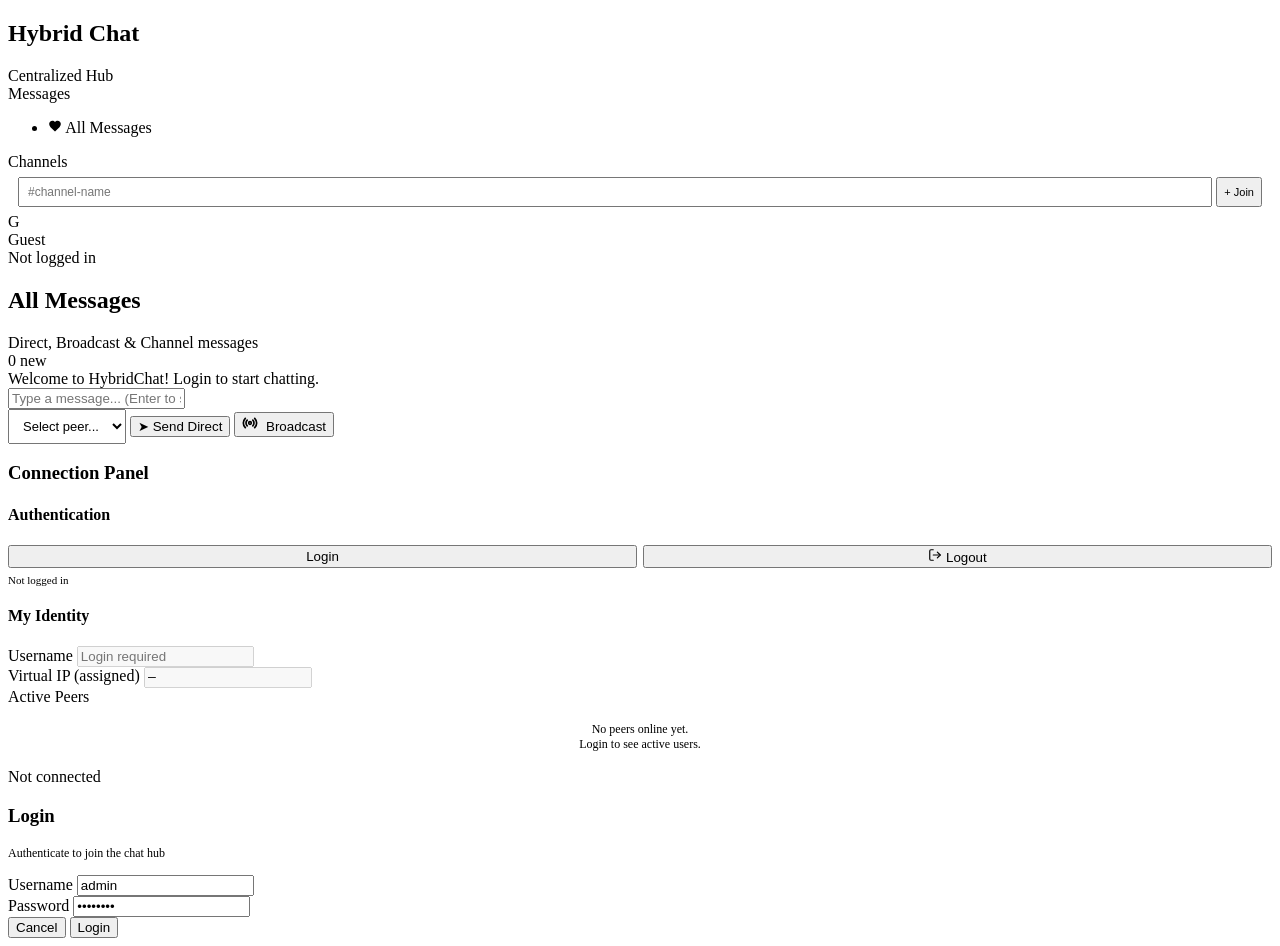
==== www/index.html @ bfcfc592 "update channel" ====
<!doctype html>
<html lang="en">
    <head>
        <meta charset="UTF-8" />
        <meta name="viewport" content="width=device-width, initial-scale=1.0" />
        <title>HybridChat — Centralized P2P Messaging</title>
        <meta
            name="description"
            content="Centralized Hub Chat with Application-Level P2P simulation"
        />
        <link rel="stylesheet" href="css/styles.css" />
    </head>

    <body>
        <div class="app-layout" id="appLayout">
            <!-- LEFT SIDEBAR — Navigation -->
            <aside class="sidebar-left">
                <div class="sidebar-header">
                    <div class="app-logo">
                        <h1>Hybrid Chat</h1>
                    </div>
                    <div class="app-logo-subtitle">Centralized Hub</div>
                </div>

                <div class="sidebar-section">
                    <div class="sidebar-section-title">Messages</div>
                </div>
                <ul class="channel-list" id="directMsgList">
                    <li
                        class="channel-item active"
                        data-view="all"
                        onclick="switchView('all')"
                    >
                        <svg
                            class="menu-icon-heart"
                            width="14"
                            height="14"
                            viewBox="0 0 24 24"
                            fill="var(--accent-light)"
                        >
                            <path
                                d="M12 21.35l-1.45-1.32C5.4 15.36 2 12.28 2 8.5 2 5.42 4.42 3 7.5 3c1.74 0 3.41.81 4.5 2.09C13.09 3.81 14.76 3 16.5 3 19.58 3 22 5.42 22 8.5c0 3.78-3.4 6.86-8.55 11.54L12 21.35z"
                            />
                        </svg>
                        <span>All Messages</span>
                    </li>
                </ul>

                <!-- Channel List -->
                <div class="sidebar-section">
                    <div class="sidebar-section-title">Channels</div>
                </div>
                <div id="channelListDisplay" style="padding:0 8px;"></div>
                <div style="padding:6px 10px;">
                    <div style="display:flex;gap:4px;">
                        <input type="text" id="newChannelInput" class="config-input" placeholder="#channel-name" style="font-size:12px;padding:6px 8px;flex:1;">
                        <button class="btn btn-primary btn-sm" onclick="createAndJoinChannel()" style="font-size:11px;white-space:nowrap;">+ Join</button>
                    </div>
                </div>

                <!-- User Profile -->
                <div class="user-profile">
                    <div class="user-avatar" id="userAvatarSidebar">?</div>
                    <div class="user-info">
                        <div class="user-name" id="userNameSidebar">Guest</div>
                        <div class="user-status" id="userStatusSidebar">
                            Not logged in
                        </div>
                    </div>
                </div>
            </aside>

            <!-- MAIN CHAT AREA -->
            <main class="chat-main">
                <div class="chat-header">
                    <div class="chat-header-info">
                        <h2 id="chatTitle">All Messages</h2>
                        <span id="chatSubtitle"
                            >Direct &amp; Broadcast messages</span
                        >
                    </div>
                    <div id="notificationBadge" class="notification-badge">
                        0 new
                    </div>
                </div>

                <div class="chat-messages" id="chatMessages">
                    <div class="msg-system">
                        Welcome to HybridChat! Login to start chatting.
                    </div>
                </div>

                <div class="chat-input-area">
                    <div class="chat-input-row">
                        <input
                            type="text"
                            class="chat-input"
                            id="messageInput"
                            placeholder="Type a message... (Enter to send)"
                            onkeydown="
                                if (event.key === 'Enter' && !event.shiftKey) {
                                    event.preventDefault();
                                    sendMessage();
                                }
                            "
                        />
                    </div>
                    <div class="send-btns">
                        <!-- Target peer selector -->
                        <select
                            class="config-input"
                            id="targetPeerSelect"
                            style="
                                max-width: 160px;
                                font-size: 13px;
                                padding: 8px 10px;
                            "
                        >
                            <option value="">Select peer...</option>
                        </select>
                        <button
                            class="btn btn-primary"
                            onclick="sendMessage()"
                            id="sendBtn"
                        >
                            ➤ Send Direct
                        </button>
                        <button
                            class="btn btn-accent"
                            onclick="sendBroadcastMsg()"
                            id="broadcastBtn"
                        >
                            <svg
                                xmlns="http://www.w3.org/2000/svg"
                                width="16"
                                height="16"
                                viewBox="0 0 24 24"
                                fill="none"
                                stroke="currentColor"
                                stroke-width="2.5"
                                stroke-linecap="round"
                                stroke-linejoin="round"
                                style="margin-right: 4px"
                            >
                                <circle cx="12" cy="12" r="2"></circle>
                                <path
                                    d="M16.24 7.76a6 6 0 0 1 0 8.49m-8.48-.01a6 6 0 0 1 0-8.49m11.31-2.82a10 10 0 0 1 0 14.14m-14.14 0a10 10 0 0 1 0-14.14"
                                ></path>
                            </svg>
                            Broadcast
                        </button>
                    </div>
                </div>
            </main>

            <!-- RIGHT SIDEBAR — Auth & Peers -->
            <aside class="sidebar-right">
                <div class="sidebar-right-header">
                    <h3>Connection Panel</h3>
                </div>

                <!-- Auth Section -->
                <div class="config-section">
                    <h4>Authentication</h4>
                    <div style="display: flex; gap: 6px">
                        <button
                            class="btn btn-primary btn-sm"
                            style="flex: 1"
                            onclick="openLoginModal()"
                            id="loginBtn"
                        >
                            <svg
                                xmlns="http://www.w3.org/2000/svg"
                                width="14"
                                height="14"
                                viewBox="0 0 24 24"
                                fill="none"
                                stroke="currentColor"
                                stroke-width="2"
                                stroke-linecap="round"
                                stroke-linejoin="round"
                            >
                                <path
                                    d="M15 3h4a2 2 0 0 1 2 2v14a2 2 0 0 1-2 2h-4"
                                ></path>
                                <polyline points="10 17 15 12 10 7"></polyline>
                                <line x1="15" y1="12" x2="3" y2="12"></line>
                            </svg>
                            Login
                        </button>
                        <button
                            class="btn btn-secondary btn-sm"
                            style="flex: 1"
                            onclick="logoutUser()"
                            id="logoutBtn"
                        >
                            <svg
                                xmlns="http://www.w3.org/2000/svg"
                                width="14"
                                height="14"
                                viewBox="0 0 24 24"
                                fill="none"
                                stroke="currentColor"
                                stroke-width="2"
                                stroke-linecap="round"
                                stroke-linejoin="round"
                            >
                                <path
                                    d="M9 21H5a2 2 0 0 1-2-2V5a2 2 0 0 1 2-2h4"
                                ></path>
                                <polyline points="16 17 21 12 16 7"></polyline>
                                <line x1="21" y1="12" x2="9" y2="12"></line>
                            </svg>
                            Logout
                        </button>
                    </div>
                    <div
                        id="authStatus"
                        style="
                            font-size: 11px;
                            color: var(--text-muted);
                            margin-top: 6px;
                        "
                    >
                        Not logged in
                    </div>
                </div>

                <!-- My Identity (read-only, auto-assigned) -->
                <div class="config-section">
                    <h4>My Identity</h4>
                    <div class="config-group">
                        <label class="config-label">Username</label>
                        <input
                            type="text"
                            class="config-input"
                            id="myName"
                            value=""
                            placeholder="Login required"
                            disabled
                        />
                    </div>
                    <div class="config-group">
                        <label class="config-label"
                            >Virtual IP (assigned)</label
                        >
                        <input
                            type="text"
                            class="config-input"
                            id="myVirtualIp"
                            value="—"
                            disabled
                            style="
                                color: var(--accent-light);
                                font-family: monospace;
                            "
                        />
                    </div>
                </div>

                <!-- Active Peers -->
                <div class="sidebar-section">
                    <div class="sidebar-section-title">Active Peers</div>
                </div>
                <div class="peer-list" id="peerListDisplay">
                    <div
                        style="
                            padding: 16px;
                            text-align: center;
                            color: var(--text-muted);
                            font-size: 12px;
                        "
                    >
                        No peers online yet.<br />Login to see active users.
                    </div>
                </div>

                <!-- Status Bar -->
                <div class="status-bar" id="statusBar">
                    <div class="status-dot offline" id="statusDot"></div>
                    <span id="statusText">Not connected</span>
                </div>
            </aside>
        </div>

        <!-- LOGIN MODAL -->
        <div class="modal-overlay" id="loginModal">
            <div class="modal">
                <h3>Login</h3>
                <p
                    style="
                        font-size: 12px;
                        color: var(--text-secondary);
                        margin-bottom: 14px;
                    "
                >
                    Authenticate to join the chat hub
                </p>
                <div class="config-group">
                    <label class="config-label">Username</label>
                    <input
                        type="text"
                        class="config-input"
                        id="loginUsername"
                        value="admin"
                        onkeydown="
                            if (event.key === 'Enter')
                                document
                                    .getElementById('loginPassword')
                                    .focus();
                        "
                    />
                </div>
                <div class="config-group">
                    <label class="config-label">Password</label>
                    <input
                        type="password"
                        class="config-input"
                        id="loginPassword"
                        value="admin123"
                        onkeydown="if (event.key === 'Enter') loginUser();"
                    />
                </div>
                <div
                    id="loginError"
                    style="
                        color: var(--red);
                        font-size: 12px;
                        margin-top: 6px;
                        display: none;
                    "
                >
                    ❌ Invalid credentials
                </div>
                <div class="modal-actions">
                    <button
                        class="btn btn-secondary"
                        onclick="closeLoginModal()"
                    >
                        Cancel
                    </button>
                    <button class="btn btn-primary" onclick="loginUser()">
                        Login
                    </button>
                </div>
            </div>
        </div>

        <!-- Toast Container -->
        <div class="toast-container" id="toastContainer"></div>

        <script>
            // ============================================================
            // STATE
            // ============================================================
            let isAuthenticated = false;
            let myUsername = '';
            let myVirtualIp = '';
            let authToken = '';    // Base64-encoded "user:pass" for Authorization header
            let knownPeers = {};   // { username: { virtual_ip } }
            let pollingInterval = null;
            let peerPollingInterval = null;
            let channelPollingInterval = null;

            // Channel state
            let knownChannels = {};   // { "#general": ["alice", "bob"], ... }
            let currentChatType = 'all';     // 'all', 'direct', or 'channel'
            let currentChatTarget = '';      // peer username or channel name
            let channelUnread = {};          // { "#general": 3, ... }

            // Local message accumulator — all polled messages live here
            let localMessageHistory = [];
            let seenMessageIds = new Set();  // dedup by message id/key

            // Returns headers object with Authorization if logged in
            function authHeaders(extra) {
                const h = extra ? Object.assign({}, extra) : {};
                if (authToken) h["Authorization"] = "Basic " + authToken;
                return h;
            }

            const PEER_COLORS = [
                "#6c5ce7",
                "#00cec9",
                "#fdcb6e",
                "#e17055",
                "#55efc4",
                "#fd79a8",
                "#74b9ff",
                "#a29bfe",
            ];

            function getPeerColor(name) {
                let hash = 0;
                for (let i = 0; i < name.length; i++)
                    hash = name.charCodeAt(i) + ((hash << 5) - hash);
                return PEER_COLORS[Math.abs(hash) % PEER_COLORS.length];
            }

            // ============================================================
            // UI HELPERS
            // ============================================================
            function showToast(text) {
                const container = document.getElementById("toastContainer");
                const toast = document.createElement("div");
                toast.className = "toast";
                toast.textContent = text;
                container.appendChild(toast);
                setTimeout(() => toast.remove(), 3000);
            }

            function setStatus(text, type) {
                document.getElementById("statusText").innerText = text;
                const dot = document.getElementById("statusDot");
                dot.className =
                    "status-dot" +
                    (type === "error"
                        ? " error"
                        : type === "offline"
                          ? " offline"
                          : "");
            }

            function updateUserDisplay() {
                const name = isAuthenticated ? myUsername : "Guest";
                document.getElementById("userAvatarSidebar").textContent = name
                    .charAt(0)
                    .toUpperCase();
                document.getElementById("userNameSidebar").textContent = name;
                document.getElementById("userStatusSidebar").textContent =
                    isAuthenticated ? "Online" : "Not logged in";
            }

            function escapeHtml(text) {
                const div = document.createElement("div");
                div.textContent = text;
                return div.innerHTML;
            }

            // ============================================================
            // VIEW SWITCHING
            // ============================================================
            function switchView(view) {
                if (view === 'all') {
                    currentChatType = 'all';
                    currentChatTarget = '';
                    document.getElementById('chatTitle').textContent = 'All Messages';
                    document.getElementById('chatSubtitle').textContent = 'Direct, Broadcast & Channel messages';
                    document.getElementById('targetPeerSelect').value = '';
                    renderChannelList();
                    renderPeerList();
                    renderChatBox();
                }
            }

            // ============================================================
            // AUTH: Login / Logout
            // ============================================================

            function openLoginModal() {
                document.getElementById("loginModal").classList.add("show");
                document.getElementById("loginUsername").focus();
                document.getElementById("loginError").style.display = "none";
            }

            function closeLoginModal() {
                document.getElementById("loginModal").classList.remove("show");
                document.getElementById("loginError").style.display = "none";
            }

            function applyAuthenticatedUser(username, virtualIp) {
                isAuthenticated = true;
                myUsername = username;
                myVirtualIp = virtualIp || "—";
                document.getElementById("authStatus").textContent =
                    "Logged in as " + username;
                document.getElementById("loginBtn").textContent = "Logged In";
                document.getElementById("myName").value = username;
                document.getElementById("myVirtualIp").value = myVirtualIp;
                updateUserDisplay();
                setStatus("Connected as " + username, "success");
            }

            async function loginUser() {
                const username = document
                    .getElementById("loginUsername")
                    .value.trim();
                const password = document.getElementById("loginPassword").value;
                const errDiv = document.getElementById("loginError");
                errDiv.style.display = "none";

                if (!username) {
                    errDiv.textContent = "Please enter a username.";
                    errDiv.style.display = "block";
                    return;
                }

                // Store Basic Auth token
                authToken = btoa(username + ":" + password);

                try {
                    // Step 1: Login — get session
                    const res = await fetch("/login", {
                        method: "PUT",
                        headers: authHeaders({
                            "Content-Type": "application/json",
                        }),
                        body: JSON.stringify({ username, password }),
                        credentials: "include",
                    });

                    let data = {};
                    try {
                        data = await res.json();
                    } catch (_) {}

                    if (res.ok && data.status === "ok") {
                        closeLoginModal();
                        const loggedInUser = data.username || username;

                        // Save credentials to localStorage for session restoration
                        localStorage.setItem(
                            "chat_auth",
                            JSON.stringify({
                                username: loggedInUser,
                                token: authToken,
                            }),
                        );

                        // Step 2: Register peer — get virtual IP
                        let virtualIp = "—";
                        try {
                            const regRes = await fetch("/submit-info", {
                                method: "POST",
                                headers: authHeaders({
                                    "Content-Type": "application/json",
                                }),
                                body: JSON.stringify({
                                    username: loggedInUser,
                                }),
                                credentials: "include",
                            });
                            const regData = await regRes.json();
                            if (regData.peer && regData.peer.virtual_ip) {
                                virtualIp = regData.peer.virtual_ip;
                            }
                        } catch (_) {}

                        applyAuthenticatedUser(loggedInUser, virtualIp);
                        await loadMessageHistory();
                        addSystemMessage(
                            "Logged in as " +
                                loggedInUser +
                                " (Virtual IP: " +
                                virtualIp +
                                ")",
                        );
                        startPolling();
                        showToast("Welcome, " + loggedInUser + "!");

                        // Immediately fetch peer list
                        await getPeerList();
                        await getChannelList();
                    } else {
                        authToken = "";
                        errDiv.textContent =
                            data.message || "Invalid credentials";
                        errDiv.style.display = "block";
                    }
                } catch (e) {
                    authToken = "";
                    errDiv.textContent = "Server unreachable: " + e.message;
                    errDiv.style.display = "block";
                }
            }

            async function logoutUser() {
                // Notify the server to remove this peer
                if (isAuthenticated) {
                    try {
                        await fetch("/logout", {
                            method: "POST",
                            headers: authHeaders(),
                            credentials: "include",
                        });
                    } catch (_) {}
                }
                localStorage.removeItem("chat_auth");
                authToken = "";
                forceLogoutUI("Logged out.");
            }

            // Force-reset UI to logged-out state (no server call)
            function forceLogoutUI(reason) {
                isAuthenticated = false;
                myUsername = '';
                myVirtualIp = '';
                authToken = '';
                currentChatType = 'all';
                currentChatTarget = '';
                knownChannels = {};
                channelUnread = {};
                localMessageHistory = [];
                seenMessageIds.clear();
                localStorage.removeItem('chat_auth');
                stopPolling();

                document.getElementById('authStatus').textContent =
                    'Not logged in';
                document.getElementById('loginBtn').textContent = 'Login';
                document.getElementById('myName').value = '';
                document.getElementById('myVirtualIp').value = '—';
                document.getElementById('chatMessages').innerHTML =
                    '<div class="msg-system">Welcome to HybridChat! Login to start chatting.</div>';
                document.getElementById('peerListDisplay').innerHTML =
                    '<div style="padding:16px;text-align:center;color:var(--text-muted);font-size:12px;">No peers online yet.<br>Login to see active users.</div>';
                document.getElementById('targetPeerSelect').innerHTML =
                    '<option value="">Select peer...</option>';
                document.getElementById('channelListDisplay').innerHTML = '';
                document.getElementById('chatTitle').textContent = 'All Messages';
                document.getElementById('chatSubtitle').textContent = 'Direct, Broadcast & Channel messages';
                updateUserDisplay();
                setStatus('Not connected', 'offline');
                if (reason) showToast(reason);
            }

            // ============================================================
            // PEER LIST
            // ============================================================

            async function getPeerList() {
                if (!isAuthenticated) return;

                try {
                    const res = await fetch("/get-list", {
                        headers: authHeaders(),
                        credentials: "include",
                    });
                    if (!res.ok) {
                        // 401 = session expired or cookie deleted
                        if (res.status === 401) {
                            forceLogoutUI(
                                "Session expired. Please login again.",
                            );
                            return;
                        }
                        return;
                    }
                    const data = await res.json();

                    // Also check JSON-level auth error
                    if (data.__status__ === 401 || data.status === "error") {
                        forceLogoutUI("Session expired. Please login again.");
                        return;
                    }

                    knownPeers = {};
                    (data.peers || []).forEach((p) => {
                        knownPeers[p.username] = { virtual_ip: p.virtual_ip };
                    });

                    renderPeerList();
                    updatePeerSelector();

                    const count = Object.keys(knownPeers).length;
                    setStatus(count + " peer(s) online", "success");
                } catch (e) {
                    /* silently ignore */
                }
            }

            function renderPeerList() {
                const container = document.getElementById('peerListDisplay');

                if (Object.keys(knownPeers).length === 0) {
                    container.innerHTML =
                        '<div style="padding:16px;text-align:center;color:var(--text-muted);font-size:12px;">No peers found.</div>';
                    return;
                }

                container.innerHTML = '';
                for (const [name, info] of Object.entries(knownPeers)) {
                    const color = getPeerColor(name);
                    const isSelf = name === myUsername;
                    const isActive = currentChatType === 'direct' && currentChatTarget === name;
                    const item = document.createElement('div');
                    item.className = 'peer-item' + (isActive ? ' active-chat' : '');
                    if (isActive) item.style.background = 'var(--bg-tertiary)';
                    if (!isSelf) {
                        item.onclick = () => handlePeerClick(name);
                        item.style.cursor = 'pointer';
                    }
                    item.innerHTML = `
                    <div class="peer-avatar" style="background:${color}">${name.charAt(0).toUpperCase()}</div>
                    <span class="peer-name">${escapeHtml(name)}${isSelf ? ' (You)' : ''}</span>
                    <span class="peer-port" style="font-family:monospace;">${escapeHtml(info.virtual_ip || '—')}</span>
                    <div class="peer-status-dot"></div>
                `;
                    container.appendChild(item);
                }
            }

            function handlePeerClick(peerName) {
                currentChatType = 'direct';
                currentChatTarget = peerName;
                document.getElementById('targetPeerSelect').value = peerName;
                document.getElementById('chatTitle').textContent = 'Chatting with ' + peerName;
                document.getElementById('chatSubtitle').textContent = 'Direct messages';
                renderPeerList();
                renderChannelList();
                renderChatBox();
                showToast('Target set to ' + peerName);
            }

            // ============================================================
            // CHANNEL LIST
            // ============================================================

            async function getChannelList() {
                if (!isAuthenticated) return;
                try {
                    const res = await fetch('/get-channels', {
                        headers: authHeaders(),
                        credentials: 'include'
                    });
                    if (!res.ok) return;
                    const data = await res.json();
                    if (data.status === 'ok' && data.channels) {
                        knownChannels = data.channels;
                        renderChannelList();
                    }
                } catch (_) { }
            }

            function renderChannelList() {
                const container = document.getElementById('channelListDisplay');
                const channelNames = Object.keys(knownChannels);

                if (channelNames.length === 0) {
                    container.innerHTML = '<div style="padding:8px 12px;color:var(--text-muted);font-size:12px;">No channels yet.</div>';
                    return;
                }

                container.innerHTML = '';
                for (const chName of channelNames) {
                    const members = knownChannels[chName] || [];
                    const isMember = members.includes(myUsername);
                    const isActive = currentChatType === 'channel' && currentChatTarget === chName;
                    const unread = channelUnread[chName] || 0;

                    const item = document.createElement('div');
                    item.style.cssText = 'display:flex;align-items:center;gap:8px;padding:8px 12px;border-radius:8px;cursor:pointer;transition:background 0.15s;margin-bottom:2px;';
                    if (isActive) item.style.background = 'var(--bg-tertiary)';
                    item.onmouseenter = () => { if (!isActive) item.style.background = 'var(--bg-secondary)'; };
                    item.onmouseleave = () => { if (!isActive) item.style.background = ''; };
                    item.onclick = () => handleChannelClick(chName);

                    const badge = unread > 0 && !isActive
                        ? `<span style="background:var(--red);color:#fff;font-size:10px;padding:2px 6px;border-radius:10px;margin-left:auto;">${unread}</span>`
                        : '';
                    const memberBadge = isMember
                        ? '<span style="font-size:9px;color:var(--green);">✓</span>'
                        : '<span style="font-size:9px;color:var(--text-muted);">join</span>';

                    item.innerHTML = `
                        <span style="font-size:14px;">#</span>
                        <span style="flex:1;font-size:13px;font-weight:${isActive ? '600' : '400'};color:${isActive ? 'var(--accent-light)' : 'var(--text-primary)'};">${escapeHtml(chName.replace('#',''))}</span>
                        ${memberBadge}
                        <span style="font-size:10px;color:var(--text-muted);">${members.length}</span>
                        ${badge}
                    `;
                    container.appendChild(item);
                }
            }

            async function handleChannelClick(channelName) {
                // Auto-join if not a member
                const members = knownChannels[channelName] || [];
                if (!members.includes(myUsername)) {
                    try {
                        const res = await fetch('/join-channel', {
                            method: 'POST',
                            headers: authHeaders({ 'Content-Type': 'application/json' }),
                            body: JSON.stringify({ channel: channelName }),
                            credentials: 'include'
                        });
                        const data = await res.json();
                        if (data.status === 'ok') {
                            showToast('Joined ' + channelName);
                            // Update local state
                            if (!knownChannels[channelName]) knownChannels[channelName] = [];
                            knownChannels[channelName].push(myUsername);
                        } else {
                            showToast('Failed: ' + (data.message || 'Error'));
                            return;
                        }
                    } catch (e) {
                        showToast('Error joining: ' + e.message);
                        return;
                    }
                }

                // Switch context to this channel
                currentChatType = 'channel';
                currentChatTarget = channelName;
                channelUnread[channelName] = 0;

                document.getElementById('chatTitle').textContent = 'Channel: ' + channelName;
                document.getElementById('chatSubtitle').textContent = (knownChannels[channelName] || []).length + ' members';
                document.getElementById('targetPeerSelect').value = '';

                renderChannelList();
                renderPeerList();
                renderChatBox();
            }

            async function createAndJoinChannel() {
                let name = document.getElementById('newChannelInput').value.trim();
                if (!name) return;
                if (!name.startsWith('#')) name = '#' + name;

                try {
                    const res = await fetch('/join-channel', {
                        method: 'POST',
                        headers: authHeaders({ 'Content-Type': 'application/json' }),
                        body: JSON.stringify({ channel: name }),
                        credentials: 'include'
                    });
                    const data = await res.json();
                    if (data.status === 'ok') {
                        document.getElementById('newChannelInput').value = '';
                        showToast('Joined ' + data.channel);
                        await getChannelList();
                        handleChannelClick(data.channel);
                    } else {
                        showToast('Error: ' + (data.message || 'Failed'));
                    }
                } catch (e) {
                    showToast('Error: ' + e.message);
                }
            }

            function updatePeerSelector() {
                const select = document.getElementById("targetPeerSelect");
                const currentValue = select.value;
                select.innerHTML = '<option value="">Select peer...</option>';
                for (const name of Object.keys(knownPeers)) {
                    if (name !== myUsername) {
                        const opt = document.createElement("option");
                        opt.value = name;
                        opt.textContent = name;
                        select.appendChild(opt);
                    }
                }
                // Restore previous selection if still available
                if (
                    currentValue &&
                    select.querySelector(`option[value="${currentValue}"]`)
                ) {
                    select.value = currentValue;
                }
            }

            // ============================================================
            // SEND MESSAGES
            // ============================================================

            let _sending = false;

            async function sendMessage() {
                if (_sending) return;
                _sending = true;
                setTimeout(() => (_sending = false), 500);

                const msgText = document
                    .getElementById('messageInput')
                    .value.trim();
                if (!msgText) return;

                // Route based on current chat context
                if (currentChatType === 'channel' && currentChatTarget) {
                    await sendChannelMsg(currentChatTarget, msgText);
                    return;
                }

                const toUser =
                    document.getElementById('targetPeerSelect').value;
                if (!toUser) {
                    showToast('Please select a peer to send to!');
                    return;
                }

                try {
                    const res = await fetch('/send-peer', {
                        method: 'POST',
                        headers: authHeaders({
                            'Content-Type': 'application/json',
                        }),
                        body: JSON.stringify({
                            from: myUsername,
                            to: toUser,
                            msg: msgText,
                        }),
                        credentials: 'include',
                    });

                    if (res.ok) {
                        document.getElementById('messageInput').value = '';
                    } else {
                        const data = await res.json().catch(() => ({}));
                        showToast(
                            'Failed: ' + (data.message || 'HTTP ' + res.status),
                        );
                    }
                } catch (e) {
                    showToast('Connection error: ' + e.message);
                }
            }

            async function sendChannelMsg(channel, msgText) {
                try {
                    const res = await fetch('/send-channel', {
                        method: 'POST',
                        headers: authHeaders({ 'Content-Type': 'application/json' }),
                        body: JSON.stringify({
                            channel: channel,
                            msg: msgText
                        }),
                        credentials: 'include'
                    });
                    if (res.ok) {
                        document.getElementById('messageInput').value = '';
                    } else {
                        const data = await res.json().catch(() => ({}));
                        showToast('Failed: ' + (data.message || 'HTTP ' + res.status));
                    }
                } catch (e) {
                    showToast('Error: ' + e.message);
                }
            }

            async function sendBroadcastMsg() {
                const msgText = document
                    .getElementById("messageInput")
                    .value.trim();
                if (!msgText) return;

                try {
                    const res = await fetch("/broadcast-peer", {
                        method: "POST",
                        headers: authHeaders({
                            "Content-Type": "application/json",
                        }),
                        body: JSON.stringify({
                            from: myUsername,
                            msg: msgText,
                        }),
                        credentials: "include",
                    });

                    if (res.ok) {
                        document.getElementById("messageInput").value = "";
                        showToast("Broadcast sent!");
                        // Message will appear via the next poll cycle (within 1s)
                    }
                } catch (e) {
                    showToast("Error: " + e.message);
                }
            }

            // ============================================================
            // MESSAGE RENDERING — localMessageHistory + filter
            // ============================================================

            function messageKey(msgObj) {
                if (msgObj.id) return msgObj.id;
                return [
                    msgObj.from || '',
                    msgObj.to || '',
                    msgObj.type || '',
                    msgObj.ts || '',
                    msgObj.msg || '',
                ].join('|');
            }

            /**
             * Push a message into localMessageHistory (deduped).
             * Returns true if it was new.
             */
            function accumulateMessage(msgObj) {
                const key = messageKey(msgObj);
                if (seenMessageIds.has(key)) return false;
                seenMessageIds.add(key);
                localMessageHistory.push(msgObj);
                return true;
            }

            /**
             * Filter localMessageHistory based on current view context.
             */
            function getFilteredMessages() {
                if (currentChatType === 'all') {
                    return localMessageHistory;
                }
                if (currentChatType === 'channel') {
                    return localMessageHistory.filter(m =>
                        // Show channel messages for this channel + broadcasts
                        (m.type === 'channel' && m.channel === currentChatTarget) ||
                        m.type === 'broadcast'
                    );
                }
                if (currentChatType === 'direct') {
                    return localMessageHistory.filter(m =>
                        // Show direct messages between me and the target peer
                        (m.type === 'direct' && (
                            (m.from === currentChatTarget && m.to === myUsername) ||
                            (m.from === myUsername && m.to === currentChatTarget) ||
                            (m.from === currentChatTarget || m.to === currentChatTarget)
                        )) ||
                        // Also show broadcasts so they're never missed
                        m.type === 'broadcast'
                    );
                }
                return localMessageHistory;
            }

            /**
             * Re-render the chat box from localMessageHistory with filtering.
             */
            function renderChatBox() {
                const box = document.getElementById('chatMessages');
                box.innerHTML = '';

                const filtered = getFilteredMessages();

                if (filtered.length === 0) {
                    addSystemMessage('No messages yet in this view.');
                    return;
                }

                for (const msgObj of filtered) {
                    renderSingleMessage(box, msgObj);
                }
                box.scrollTop = box.scrollHeight;
            }

            /**
             * Render a single message DOM element into a container.
             */
            function renderSingleMessage(box, msgObj) {
                const group = document.createElement('div');
                group.className = 'msg-group';

                const text = msgObj.msg || '';
                const type = msgObj.type || 'direct';
                let badgeLabel = type.charAt(0).toUpperCase() + type.slice(1);
                // For channel messages, show the channel name in badge
                if (type === 'channel' && msgObj.channel) {
                    badgeLabel = msgObj.channel;
                }
                const senderName = msgObj.from || 'Unknown';
                const color = getPeerColor(senderName);

                // Format timestamp
                let time;
                if (msgObj.ts) {
                    time = new Date(msgObj.ts * 1000).toLocaleTimeString([], {
                        hour: '2-digit',
                        minute: '2-digit',
                    });
                } else {
                    time = new Date().toLocaleTimeString([], {
                        hour: '2-digit',
                        minute: '2-digit',
                    });
                }

                const isMe = senderName === myUsername;
                const displayName = isMe ? senderName + ' (You)' : senderName;

                if (isMe) {
                    group.classList.add('me');
                }

                group.innerHTML = `
                <div class="msg-sender" style="color:${color}">
                    ${escapeHtml(displayName)}
                    <span class="msg-badge ${type}">${escapeHtml(badgeLabel)}</span>
                    <span class="msg-time">${time}</span>
                </div>
                <div class="msg-text">${escapeHtml(text)}</div>
            `;
                box.appendChild(group);
            }

            function addSystemMessage(text) {
                const box = document.getElementById("chatMessages");
                const div = document.createElement("div");
                div.className = "msg-system";
                div.textContent = text;
                box.appendChild(div);
                box.scrollTop = box.scrollHeight;
            }

            // ============================================================
            // POLLING — fetch new messages every 1 second
            // ============================================================

            async function loadMessageHistory() {
                if (!isAuthenticated) return;

                try {
                    const res = await fetch("/message-history", {
                        headers: authHeaders(),
                        credentials: "include",
                    });

                    if (!res.ok) {
                        if (res.status === 401) {
                            forceLogoutUI(
                                "Session expired. Please login again.",
                            );
                        }
                        return;
                    }

                    const data = await res.json();
                    if (data.__status__ === 401 || data.status === "error") {
                        forceLogoutUI("Session expired. Please login again.");
                        return;
                    }

                    const msgs = data.messages || [];
                    // Populate localMessageHistory from server history
                    for (const m of msgs) {
                        accumulateMessage(m);
                    }
                    renderChatBox();
                } catch (e) {
                    /* keep restored login usable even if history fails */
                }
            }

            async function fetchMessages() {
                if (!isAuthenticated) return;

                try {
                    const res = await fetch("/fetch-messages", {
                        headers: authHeaders(),
                        credentials: "include",
                    });

                    // Handle auth failure (cookie deleted, session expired)
                    if (!res.ok) {
                        if (res.status === 401) {
                            forceLogoutUI(
                                "Session expired. Please login again.",
                            );
                        }
                        return;
                    }

                    const data = await res.json();

                    // Also check JSON-level auth error
                    if (data.__status__ === 401 || data.status === "error") {
                        forceLogoutUI("Session expired. Please login again.");
                        return;
                    }

                    const msgs = data.messages || [];

                    let newFromOthers = 0;
                    let needsRerender = false;
                    let needsChannelRerender = false;
                    for (const m of msgs) {
                        const isNew = accumulateMessage(m);
                        if (isNew) {
                            needsRerender = true;
                            // Track unread for channels not currently active
                            if (m.type === 'channel' && m.channel) {
                                if (!(currentChatType === 'channel' && currentChatTarget === m.channel)) {
                                    channelUnread[m.channel] = (channelUnread[m.channel] || 0) + 1;
                                    needsChannelRerender = true;
                                }
                            }
                            if (m.from !== myUsername) newFromOthers++;
                        }
                    }

                    if (needsChannelRerender) renderChannelList();
                    if (needsRerender) renderChatBox();

                    if (newFromOthers > 0) {
                        showNotification(newFromOthers);
                    }
                } catch (e) {
                    /* silently ignore poll errors */
                }
            }

            function showNotification(count) {
                const badge = document.getElementById("notificationBadge");
                badge.textContent = count + " new";
                badge.classList.add("show");
                setTimeout(() => badge.classList.remove("show"), 3000);
            }

            function startPolling() {
                stopPolling();
                // Fetch messages every 1 second
                pollingInterval = setInterval(fetchMessages, 1000);
                // Refresh peer list every 5 seconds
                peerPollingInterval = setInterval(getPeerList, 5000);
                // Refresh channel list every 5 seconds
                channelPollingInterval = setInterval(getChannelList, 5000);
                // Initial channel load
                getChannelList();
            }

            function stopPolling() {
                if (pollingInterval) {
                    clearInterval(pollingInterval);
                    pollingInterval = null;
                }
                if (peerPollingInterval) {
                    clearInterval(peerPollingInterval);
                    peerPollingInterval = null;
                }
                if (channelPollingInterval) {
                    clearInterval(channelPollingInterval);
                    channelPollingInterval = null;
                }
            }

            // ============================================================
            // INITIALIZATION — restore session from localStorage
            // ============================================================
            (async function init() {
                // Use saved Basic auth when available, but the HttpOnly session
                // cookie is enough for restore after a normal browser refresh.
                const saved = localStorage.getItem("chat_auth");
                let token = "";

                try {
                    if (saved) {
                        const parsed = JSON.parse(saved);
                        token = parsed.token || "";
                    }
                    authToken = token;

                    // Validate credentials with the server
                    const res = await fetch("/hello", {
                        method: "GET",
                        headers: authHeaders(),
                        credentials: "include",
                    });

                    if (res.ok) {
                        const data = await res.json();
                        if (data.status === "ok" && data.user) {
                            // Valid session — restore it and re-register
                            let virtualIp = "—";
                            try {
                                const regRes = await fetch("/submit-info", {
                                    method: "POST",
                                    headers: authHeaders({
                                        "Content-Type": "application/json",
                                    }),
                                    body: JSON.stringify({
                                        username: data.user,
                                    }),
                                    credentials: "include",
                                });
                                const regData = await regRes.json();
                                if (regData.peer && regData.peer.virtual_ip) {
                                    virtualIp = regData.peer.virtual_ip;
                                }
                            } catch (_) {}

                            applyAuthenticatedUser(data.user, virtualIp);
                            await loadMessageHistory();
                            startPolling();
                            showToast("Session restored for " + data.user);
                            await getPeerList();
                            return;
                        }
                    }
                } catch (_) {}

                // Invalid saved credentials
                forceLogoutUI();
            })();
        </script>
    </body>
</html>
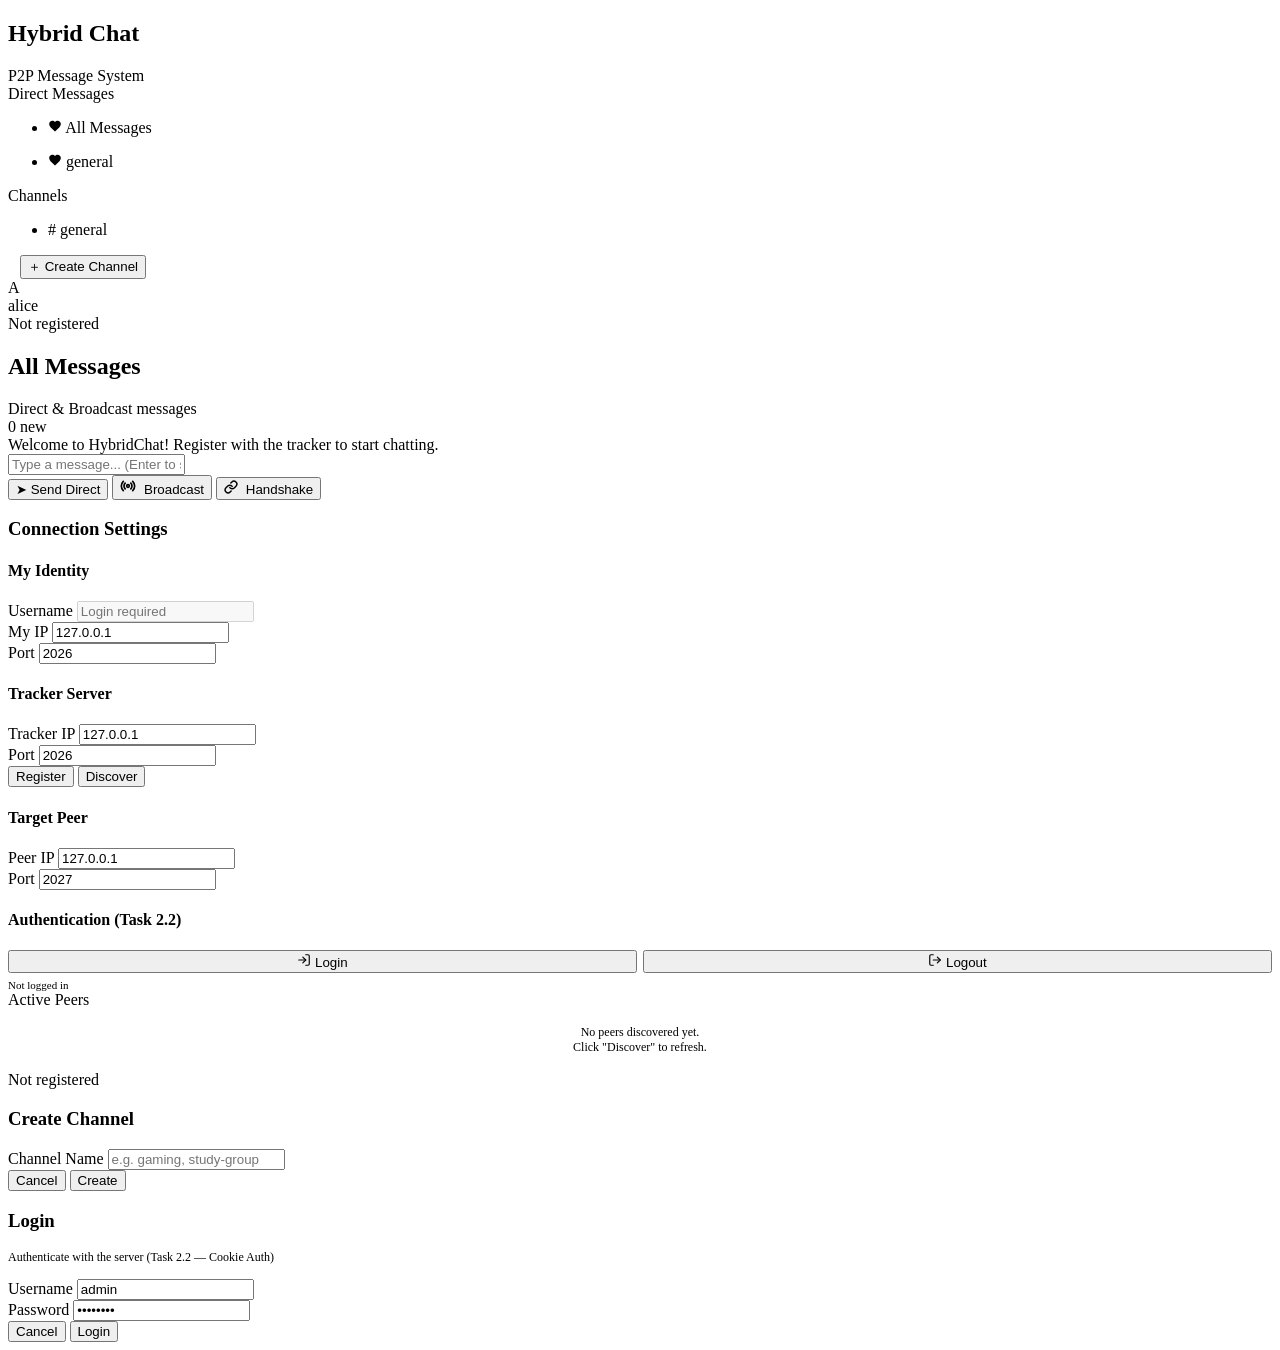
==== commit 315b6bc3: "Feat: bala bum bala bum" ====
--- a/www/index.html
+++ b/www/index.html
@@ -3,34 +3,30 @@
     <head>
         <meta charset="UTF-8" />
         <meta name="viewport" content="width=device-width, initial-scale=1.0" />
-        <title>HybridChat — Centralized P2P Messaging</title>
+        <title>HybridChat — P2P Messaging</title>
         <meta
             name="description"
-            content="Centralized Hub Chat with Application-Level P2P simulation"
+            content="Hybrid Chat Application using Client-Server and Peer-to-Peer paradigms"
         />
         <link rel="stylesheet" href="css/styles.css" />
     </head>
 
     <body>
         <div class="app-layout" id="appLayout">
-            <!-- LEFT SIDEBAR — Navigation -->
+            <!-- LEFT SIDEBAR — Channels -->
             <aside class="sidebar-left">
                 <div class="sidebar-header">
                     <div class="app-logo">
                         <h1>Hybrid Chat</h1>
                     </div>
-                    <div class="app-logo-subtitle">Centralized Hub</div>
+                    <div class="app-logo-subtitle">P2P Message System</div>
                 </div>
 
                 <div class="sidebar-section">
-                    <div class="sidebar-section-title">Messages</div>
+                    <div class="sidebar-section-title">Direct Messages</div>
                 </div>
                 <ul class="channel-list" id="directMsgList">
-                    <li
-                        class="channel-item active"
-                        data-view="all"
-                        onclick="switchView('all')"
-                    >
+                    <li class="channel-item active" data-view="direct">
                         <svg
                             class="menu-icon-heart"
                             width="14"
@@ -46,25 +42,45 @@
                     </li>
                 </ul>
 
-                <!-- Channel List -->
+                <ul class="channel-list" id="channelList">
+                    <li class="channel-item" data-channel="general">
+                        <svg
+                            class="menu-icon-heart"
+                            width="14"
+                            height="14"
+                            viewBox="0 0 24 24"
+                            fill="var(--accent-light)"
+                        >
+                            <path
+                                d="M12 21.35l-1.45-1.32C5.4 15.36 2 12.28 2 8.5 2 5.42 4.42 3 7.5 3c1.74 0 3.41.81 4.5 2.09C13.09 3.81 14.76 3 16.5 3 19.58 3 22 5.42 22 8.5c0 3.78-3.4 6.86-8.55 11.54L12 21.35z"
+                            />
+                        </svg>
+                        <span>general</span>
+                    </li>
+                </ul>
+
                 <div class="sidebar-section">
                     <div class="sidebar-section-title">Channels</div>
                 </div>
-                <div id="channelListDisplay" style="padding:0 8px;"></div>
-                <div style="padding:6px 10px;">
-                    <div style="display:flex;gap:4px;">
-                        <input type="text" id="newChannelInput" class="config-input" placeholder="#channel-name" style="font-size:12px;padding:6px 8px;flex:1;">
-                        <button class="btn btn-primary btn-sm" onclick="createAndJoinChannel()" style="font-size:11px;white-space:nowrap;">+ Join</button>
-                    </div>
+                <ul class="channel-list" id="channelList">
+                    <li class="channel-item" data-channel="general">
+                        <span class="ch-hash">#</span>
+                        <span>general</span>
+                    </li>
+                </ul>
+                <div style="padding: 0 12px">
+                    <button class="add-channel-btn" id="openChannelModalBtn">
+                        <span>＋</span> Create Channel
+                    </button>
                 </div>
 
                 <!-- User Profile -->
                 <div class="user-profile">
-                    <div class="user-avatar" id="userAvatarSidebar">?</div>
+                    <div class="user-avatar" id="userAvatarSidebar">A</div>
                     <div class="user-info">
-                        <div class="user-name" id="userNameSidebar">Guest</div>
+                        <div class="user-name" id="userNameSidebar">alice</div>
                         <div class="user-status" id="userStatusSidebar">
-                            Not logged in
+                            Not registered
                         </div>
                     </div>
                 </div>
@@ -86,7 +102,8 @@
 
                 <div class="chat-messages" id="chatMessages">
                     <div class="msg-system">
-                        Welcome to HybridChat! Login to start chatting.
+                        Welcome to HybridChat! Register with the tracker to
+                        start chatting.
                     </div>
                 </div>
 
@@ -97,39 +114,13 @@
                             class="chat-input"
                             id="messageInput"
                             placeholder="Type a message... (Enter to send)"
-                            onkeydown="
-                                if (event.key === 'Enter' && !event.shiftKey) {
-                                    event.preventDefault();
-                                    sendMessage();
-                                }
-                            "
                         />
                     </div>
                     <div class="send-btns">
-                        <!-- Target peer selector -->
-                        <select
-                            class="config-input"
-                            id="targetPeerSelect"
-                            style="
-                                max-width: 160px;
-                                font-size: 13px;
-                                padding: 8px 10px;
-                            "
-                        >
-                            <option value="">Select peer...</option>
-                        </select>
-                        <button
-                            class="btn btn-primary"
-                            onclick="sendMessage()"
-                            id="sendBtn"
-                        >
+                        <button class="btn btn-primary" id="sendBtn">
                             ➤ Send Direct
                         </button>
-                        <button
-                            class="btn btn-accent"
-                            onclick="sendBroadcastMsg()"
-                            id="broadcastBtn"
-                        >
+                        <button class="btn btn-accent" id="broadcastBtn">
                             <svg
                                 xmlns="http://www.w3.org/2000/svg"
                                 width="16"
@@ -149,24 +140,142 @@
                             </svg>
                             Broadcast
                         </button>
+                        <button class="btn btn-secondary" id="connectBtn">
+                            <svg
+                                xmlns="http://www.w3.org/2000/svg"
+                                width="14"
+                                height="14"
+                                viewBox="0 0 24 24"
+                                fill="none"
+                                stroke="currentColor"
+                                stroke-width="2.5"
+                                stroke-linecap="round"
+                                stroke-linejoin="round"
+                                style="margin-right: 4px"
+                            >
+                                <path
+                                    d="M10 13a5 5 0 0 0 7.54.54l3-3a5 5 0 0 0-7.07-7.07l-1.72 1.71"
+                                ></path>
+                                <path
+                                    d="M14 11a5 5 0 0 0-7.54-.54l-3 3a5 5 0 0 0 7.07 7.07l1.71-1.71"
+                                ></path>
+                            </svg>
+                            Handshake
+                        </button>
                     </div>
                 </div>
             </main>
 
-            <!-- RIGHT SIDEBAR — Auth & Peers -->
+            <!-- RIGHT SIDEBAR — Peers & Config -->
             <aside class="sidebar-right">
                 <div class="sidebar-right-header">
-                    <h3>Connection Panel</h3>
-                </div>
-
-                <!-- Auth Section -->
+                    <h3>Connection Settings</h3>
+                </div>
+
+                <!-- My Identity -->
                 <div class="config-section">
-                    <h4>Authentication</h4>
+                    <h4>My Identity</h4>
+                    <div class="config-group">
+                        <label class="config-label">Username</label>
+                        <input
+                            type="text"
+                            class="config-input"
+                            id="myName"
+                            value=""
+                            placeholder="Login required"
+                            disabled
+                        />
+                    </div>
+                    <div class="config-row">
+                        <div class="config-group">
+                            <label class="config-label">My IP</label>
+                            <input
+                                type="text"
+                                class="config-input"
+                                id="myIp"
+                                value="127.0.0.1"
+                            />
+                        </div>
+                        <div class="config-group">
+                            <label class="config-label">Port</label>
+                            <input
+                                type="number"
+                                class="config-input"
+                                id="myPort"
+                                value="2026"
+                            />
+                        </div>
+                    </div>
+                </div>
+
+                <!-- Tracker Server -->
+                <div class="config-section">
+                    <h4>Tracker Server</h4>
+                    <div class="config-row">
+                        <div class="config-group">
+                            <label class="config-label">Tracker IP</label>
+                            <input
+                                type="text"
+                                class="config-input"
+                                id="trackerIp"
+                                value="127.0.0.1"
+                            />
+                        </div>
+                        <div class="config-group">
+                            <label class="config-label">Port</label>
+                            <input
+                                type="number"
+                                class="config-input"
+                                id="trackerPort"
+                                value="2026"
+                            />
+                        </div>
+                    </div>
+                    <div class="config-actions">
+                        <button class="btn btn-primary btn-sm" id="registerBtn">
+                            Register
+                        </button>
+                        <button
+                            class="btn btn-secondary btn-sm"
+                            id="discoverBtn"
+                        >
+                            Discover
+                        </button>
+                    </div>
+                </div>
+
+                <!-- Target Peer -->
+                <div class="config-section">
+                    <h4>Target Peer</h4>
+                    <div class="config-row">
+                        <div class="config-group">
+                            <label class="config-label">Peer IP</label>
+                            <input
+                                type="text"
+                                class="config-input"
+                                id="targetIp"
+                                value="127.0.0.1"
+                            />
+                        </div>
+                        <div class="config-group">
+                            <label class="config-label">Port</label>
+                            <input
+                                type="number"
+                                class="config-input"
+                                id="targetPort"
+                                value="2027"
+                            />
+                        </div>
+                    </div>
+                </div>
+
+                <!-- Auth Section (Task 2.2) -->
+                <div class="config-section">
+                    <h4>Authentication (Task 2.2)</h4>
                     <div style="display: flex; gap: 6px">
                         <button
                             class="btn btn-primary btn-sm"
                             style="flex: 1"
-                            onclick="openLoginModal()"
                             id="loginBtn"
                         >
                             <svg
@@ -191,7 +300,6 @@
                         <button
                             class="btn btn-secondary btn-sm"
                             style="flex: 1"
-                            onclick="logoutUser()"
                             id="logoutBtn"
                         >
                             <svg
@@ -226,39 +334,6 @@
                     </div>
                 </div>
 
-                <!-- My Identity (read-only, auto-assigned) -->
-                <div class="config-section">
-                    <h4>My Identity</h4>
-                    <div class="config-group">
-                        <label class="config-label">Username</label>
-                        <input
-                            type="text"
-                            class="config-input"
-                            id="myName"
-                            value=""
-                            placeholder="Login required"
-                            disabled
-                        />
-                    </div>
-                    <div class="config-group">
-                        <label class="config-label"
-                            >Virtual IP (assigned)</label
-                        >
-                        <input
-                            type="text"
-                            class="config-input"
-                            id="myVirtualIp"
-                            value="—"
-                            disabled
-                            style="
-                                color: var(--accent-light);
-                                font-family: monospace;
-                            "
-                        />
-                    </div>
-                </div>
-
-                <!-- Active Peers -->
                 <div class="sidebar-section">
                     <div class="sidebar-section-title">Active Peers</div>
                 </div>
@@ -271,19 +346,44 @@
                             font-size: 12px;
                         "
                     >
-                        No peers online yet.<br />Login to see active users.
+                        No peers discovered yet.<br />Click "Discover" to
+                        refresh.
                     </div>
                 </div>
 
                 <!-- Status Bar -->
                 <div class="status-bar" id="statusBar">
                     <div class="status-dot offline" id="statusDot"></div>
-                    <span id="statusText">Not connected</span>
+                    <span id="statusText">Not registered</span>
                 </div>
             </aside>
         </div>
 
-        <!-- LOGIN MODAL -->
+        <!-- CREATE CHANNEL MODAL -->
+        <div class="modal-overlay" id="channelModal">
+            <div class="modal">
+                <h3>Create Channel</h3>
+                <div class="config-group">
+                    <label class="config-label">Channel Name</label>
+                    <input
+                        type="text"
+                        class="config-input"
+                        id="newChannelName"
+                        placeholder="e.g. gaming, study-group"
+                    />
+                </div>
+                <div class="modal-actions">
+                    <button class="btn btn-secondary" id="cancelChannelBtn">
+                        Cancel
+                    </button>
+                    <button class="btn btn-primary" id="createChannelBtn">
+                        Create
+                    </button>
+                </div>
+            </div>
+        </div>
+
+        <!-- LOGIN MODAL (Task 2.2/2.3 — Cookie Authentication) -->
         <div class="modal-overlay" id="loginModal">
             <div class="modal">
                 <h3>Login</h3>
@@ -294,7 +394,7 @@
                         margin-bottom: 14px;
                     "
                 >
-                    Authenticate to join the chat hub
+                    Authenticate with the server (Task 2.2 — Cookie Auth)
                 </p>
                 <div class="config-group">
                     <label class="config-label">Username</label>
@@ -303,12 +403,6 @@
                         class="config-input"
                         id="loginUsername"
                         value="admin"
-                        onkeydown="
-                            if (event.key === 'Enter')
-                                document
-                                    .getElementById('loginPassword')
-                                    .focus();
-                        "
                     />
                 </div>
                 <div class="config-group">
@@ -318,7 +412,6 @@
                         class="config-input"
                         id="loginPassword"
                         value="admin123"
-                        onkeydown="if (event.key === 'Enter') loginUser();"
                     />
                 </div>
                 <div
@@ -333,13 +426,10 @@
                     ❌ Invalid credentials
                 </div>
                 <div class="modal-actions">
-                    <button
-                        class="btn btn-secondary"
-                        onclick="closeLoginModal()"
-                    >
+                    <button class="btn btn-secondary" id="cancelLoginBtn">
                         Cancel
                     </button>
-                    <button class="btn btn-primary" onclick="loginUser()">
+                    <button class="btn btn-primary" id="submitLoginBtn">
                         Login
                     </button>
                 </div>
@@ -349,948 +439,6 @@
         <!-- Toast Container -->
         <div class="toast-container" id="toastContainer"></div>
 
-        <script>
-            // ============================================================
-            // STATE
-            // ============================================================
-            let isAuthenticated = false;
-            let myUsername = '';
-            let myVirtualIp = '';
-            let authToken = '';    // Base64-encoded "user:pass" for Authorization header
-            let knownPeers = {};   // { username: { virtual_ip } }
-            let pollingInterval = null;
-            let peerPollingInterval = null;
-            let channelPollingInterval = null;
-
-            // Channel state
-            let knownChannels = {};   // { "#general": ["alice", "bob"], ... }
-            let currentChatType = 'all';     // 'all', 'direct', or 'channel'
-            let currentChatTarget = '';      // peer username or channel name
-            let channelUnread = {};          // { "#general": 3, ... }
-
-            // Local message accumulator — all polled messages live here
-            let localMessageHistory = [];
-            let seenMessageIds = new Set();  // dedup by message id/key
-
-            // Returns headers object with Authorization if logged in
-            function authHeaders(extra) {
-                const h = extra ? Object.assign({}, extra) : {};
-                if (authToken) h["Authorization"] = "Basic " + authToken;
-                return h;
-            }
-
-            const PEER_COLORS = [
-                "#6c5ce7",
-                "#00cec9",
-                "#fdcb6e",
-                "#e17055",
-                "#55efc4",
-                "#fd79a8",
-                "#74b9ff",
-                "#a29bfe",
-            ];
-
-            function getPeerColor(name) {
-                let hash = 0;
-                for (let i = 0; i < name.length; i++)
-                    hash = name.charCodeAt(i) + ((hash << 5) - hash);
-                return PEER_COLORS[Math.abs(hash) % PEER_COLORS.length];
-            }
-
-            // ============================================================
-            // UI HELPERS
-            // ============================================================
-            function showToast(text) {
-                const container = document.getElementById("toastContainer");
-                const toast = document.createElement("div");
-                toast.className = "toast";
-                toast.textContent = text;
-                container.appendChild(toast);
-                setTimeout(() => toast.remove(), 3000);
-            }
-
-            function setStatus(text, type) {
-                document.getElementById("statusText").innerText = text;
-                const dot = document.getElementById("statusDot");
-                dot.className =
-                    "status-dot" +
-                    (type === "error"
-                        ? " error"
-                        : type === "offline"
-                          ? " offline"
-                          : "");
-            }
-
-            function updateUserDisplay() {
-                const name = isAuthenticated ? myUsername : "Guest";
-                document.getElementById("userAvatarSidebar").textContent = name
-                    .charAt(0)
-                    .toUpperCase();
-                document.getElementById("userNameSidebar").textContent = name;
-                document.getElementById("userStatusSidebar").textContent =
-                    isAuthenticated ? "Online" : "Not logged in";
-            }
-
-            function escapeHtml(text) {
-                const div = document.createElement("div");
-                div.textContent = text;
-                return div.innerHTML;
-            }
-
-            // ============================================================
-            // VIEW SWITCHING
-            // ============================================================
-            function switchView(view) {
-                if (view === 'all') {
-                    currentChatType = 'all';
-                    currentChatTarget = '';
-                    document.getElementById('chatTitle').textContent = 'All Messages';
-                    document.getElementById('chatSubtitle').textContent = 'Direct, Broadcast & Channel messages';
-                    document.getElementById('targetPeerSelect').value = '';
-                    renderChannelList();
-                    renderPeerList();
-                    renderChatBox();
-                }
-            }
-
-            // ============================================================
-            // AUTH: Login / Logout
-            // ============================================================
-
-            function openLoginModal() {
-                document.getElementById("loginModal").classList.add("show");
-                document.getElementById("loginUsername").focus();
-                document.getElementById("loginError").style.display = "none";
-            }
-
-            function closeLoginModal() {
-                document.getElementById("loginModal").classList.remove("show");
-                document.getElementById("loginError").style.display = "none";
-            }
-
-            function applyAuthenticatedUser(username, virtualIp) {
-                isAuthenticated = true;
-                myUsername = username;
-                myVirtualIp = virtualIp || "—";
-                document.getElementById("authStatus").textContent =
-                    "Logged in as " + username;
-                document.getElementById("loginBtn").textContent = "Logged In";
-                document.getElementById("myName").value = username;
-                document.getElementById("myVirtualIp").value = myVirtualIp;
-                updateUserDisplay();
-                setStatus("Connected as " + username, "success");
-            }
-
-            async function loginUser() {
-                const username = document
-                    .getElementById("loginUsername")
-                    .value.trim();
-                const password = document.getElementById("loginPassword").value;
-                const errDiv = document.getElementById("loginError");
-                errDiv.style.display = "none";
-
-                if (!username) {
-                    errDiv.textContent = "Please enter a username.";
-                    errDiv.style.display = "block";
-                    return;
-                }
-
-                // Store Basic Auth token
-                authToken = btoa(username + ":" + password);
-
-                try {
-                    // Step 1: Login — get session
-                    const res = await fetch("/login", {
-                        method: "PUT",
-                        headers: authHeaders({
-                            "Content-Type": "application/json",
-                        }),
-                        body: JSON.stringify({ username, password }),
-                        credentials: "include",
-                    });
-
-                    let data = {};
-                    try {
-                        data = await res.json();
-                    } catch (_) {}
-
-                    if (res.ok && data.status === "ok") {
-                        closeLoginModal();
-                        const loggedInUser = data.username || username;
-
-                        // Save credentials to localStorage for session restoration
-                        localStorage.setItem(
-                            "chat_auth",
-                            JSON.stringify({
-                                username: loggedInUser,
-                                token: authToken,
-                            }),
-                        );
-
-                        // Step 2: Register peer — get virtual IP
-                        let virtualIp = "—";
-                        try {
-                            const regRes = await fetch("/submit-info", {
-                                method: "POST",
-                                headers: authHeaders({
-                                    "Content-Type": "application/json",
-                                }),
-                                body: JSON.stringify({
-                                    username: loggedInUser,
-                                }),
-                                credentials: "include",
-                            });
-                            const regData = await regRes.json();
-                            if (regData.peer && regData.peer.virtual_ip) {
-                                virtualIp = regData.peer.virtual_ip;
-                            }
-                        } catch (_) {}
-
-                        applyAuthenticatedUser(loggedInUser, virtualIp);
-                        await loadMessageHistory();
-                        addSystemMessage(
-                            "Logged in as " +
-                                loggedInUser +
-                                " (Virtual IP: " +
-                                virtualIp +
-                                ")",
-                        );
-                        startPolling();
-                        showToast("Welcome, " + loggedInUser + "!");
-
-                        // Immediately fetch peer list
-                        await getPeerList();
-                        await getChannelList();
-                    } else {
-                        authToken = "";
-                        errDiv.textContent =
-                            data.message || "Invalid credentials";
-                        errDiv.style.display = "block";
-                    }
-                } catch (e) {
-                    authToken = "";
-                    errDiv.textContent = "Server unreachable: " + e.message;
-                    errDiv.style.display = "block";
-                }
-            }
-
-            async function logoutUser() {
-                // Notify the server to remove this peer
-                if (isAuthenticated) {
-                    try {
-                        await fetch("/logout", {
-                            method: "POST",
-                            headers: authHeaders(),
-                            credentials: "include",
-                        });
-                    } catch (_) {}
-                }
-                localStorage.removeItem("chat_auth");
-                authToken = "";
-                forceLogoutUI("Logged out.");
-            }
-
-            // Force-reset UI to logged-out state (no server call)
-            function forceLogoutUI(reason) {
-                isAuthenticated = false;
-                myUsername = '';
-                myVirtualIp = '';
-                authToken = '';
-                currentChatType = 'all';
-                currentChatTarget = '';
-                knownChannels = {};
-                channelUnread = {};
-                localMessageHistory = [];
-                seenMessageIds.clear();
-                localStorage.removeItem('chat_auth');
-                stopPolling();
-
-                document.getElementById('authStatus').textContent =
-                    'Not logged in';
-                document.getElementById('loginBtn').textContent = 'Login';
-                document.getElementById('myName').value = '';
-                document.getElementById('myVirtualIp').value = '—';
-                document.getElementById('chatMessages').innerHTML =
-                    '<div class="msg-system">Welcome to HybridChat! Login to start chatting.</div>';
-                document.getElementById('peerListDisplay').innerHTML =
-                    '<div style="padding:16px;text-align:center;color:var(--text-muted);font-size:12px;">No peers online yet.<br>Login to see active users.</div>';
-                document.getElementById('targetPeerSelect').innerHTML =
-                    '<option value="">Select peer...</option>';
-                document.getElementById('channelListDisplay').innerHTML = '';
-                document.getElementById('chatTitle').textContent = 'All Messages';
-                document.getElementById('chatSubtitle').textContent = 'Direct, Broadcast & Channel messages';
-                updateUserDisplay();
-                setStatus('Not connected', 'offline');
-                if (reason) showToast(reason);
-            }
-
-            // ============================================================
-            // PEER LIST
-            // ============================================================
-
-            async function getPeerList() {
-                if (!isAuthenticated) return;
-
-                try {
-                    const res = await fetch("/get-list", {
-                        headers: authHeaders(),
-                        credentials: "include",
-                    });
-                    if (!res.ok) {
-                        // 401 = session expired or cookie deleted
-                        if (res.status === 401) {
-                            forceLogoutUI(
-                                "Session expired. Please login again.",
-                            );
-                            return;
-                        }
-                        return;
-                    }
-                    const data = await res.json();
-
-                    // Also check JSON-level auth error
-                    if (data.__status__ === 401 || data.status === "error") {
-                        forceLogoutUI("Session expired. Please login again.");
-                        return;
-                    }
-
-                    knownPeers = {};
-                    (data.peers || []).forEach((p) => {
-                        knownPeers[p.username] = { virtual_ip: p.virtual_ip };
-                    });
-
-                    renderPeerList();
-                    updatePeerSelector();
-
-                    const count = Object.keys(knownPeers).length;
-                    setStatus(count + " peer(s) online", "success");
-                } catch (e) {
-                    /* silently ignore */
-                }
-            }
-
-            function renderPeerList() {
-                const container = document.getElementById('peerListDisplay');
-
-                if (Object.keys(knownPeers).length === 0) {
-                    container.innerHTML =
-                        '<div style="padding:16px;text-align:center;color:var(--text-muted);font-size:12px;">No peers found.</div>';
-                    return;
-                }
-
-                container.innerHTML = '';
-                for (const [name, info] of Object.entries(knownPeers)) {
-                    const color = getPeerColor(name);
-                    const isSelf = name === myUsername;
-                    const isActive = currentChatType === 'direct' && currentChatTarget === name;
-                    const item = document.createElement('div');
-                    item.className = 'peer-item' + (isActive ? ' active-chat' : '');
-                    if (isActive) item.style.background = 'var(--bg-tertiary)';
-                    if (!isSelf) {
-                        item.onclick = () => handlePeerClick(name);
-                        item.style.cursor = 'pointer';
-                    }
-                    item.innerHTML = `
-                    <div class="peer-avatar" style="background:${color}">${name.charAt(0).toUpperCase()}</div>
-                    <span class="peer-name">${escapeHtml(name)}${isSelf ? ' (You)' : ''}</span>
-                    <span class="peer-port" style="font-family:monospace;">${escapeHtml(info.virtual_ip || '—')}</span>
-                    <div class="peer-status-dot"></div>
-                `;
-                    container.appendChild(item);
-                }
-            }
-
-            function handlePeerClick(peerName) {
-                currentChatType = 'direct';
-                currentChatTarget = peerName;
-                document.getElementById('targetPeerSelect').value = peerName;
-                document.getElementById('chatTitle').textContent = 'Chatting with ' + peerName;
-                document.getElementById('chatSubtitle').textContent = 'Direct messages';
-                renderPeerList();
-                renderChannelList();
-                renderChatBox();
-                showToast('Target set to ' + peerName);
-            }
-
-            // ============================================================
-            // CHANNEL LIST
-            // ============================================================
-
-            async function getChannelList() {
-                if (!isAuthenticated) return;
-                try {
-                    const res = await fetch('/get-channels', {
-                        headers: authHeaders(),
-                        credentials: 'include'
-                    });
-                    if (!res.ok) return;
-                    const data = await res.json();
-                    if (data.status === 'ok' && data.channels) {
-                        knownChannels = data.channels;
-                        renderChannelList();
-                    }
-                } catch (_) { }
-            }
-
-            function renderChannelList() {
-                const container = document.getElementById('channelListDisplay');
-                const channelNames = Object.keys(knownChannels);
-
-                if (channelNames.length === 0) {
-                    container.innerHTML = '<div style="padding:8px 12px;color:var(--text-muted);font-size:12px;">No channels yet.</div>';
-                    return;
-                }
-
-                container.innerHTML = '';
-                for (const chName of channelNames) {
-                    const members = knownChannels[chName] || [];
-                    const isMember = members.includes(myUsername);
-                    const isActive = currentChatType === 'channel' && currentChatTarget === chName;
-                    const unread = channelUnread[chName] || 0;
-
-                    const item = document.createElement('div');
-                    item.style.cssText = 'display:flex;align-items:center;gap:8px;padding:8px 12px;border-radius:8px;cursor:pointer;transition:background 0.15s;margin-bottom:2px;';
-                    if (isActive) item.style.background = 'var(--bg-tertiary)';
-                    item.onmouseenter = () => { if (!isActive) item.style.background = 'var(--bg-secondary)'; };
-                    item.onmouseleave = () => { if (!isActive) item.style.background = ''; };
-                    item.onclick = () => handleChannelClick(chName);
-
-                    const badge = unread > 0 && !isActive
-                        ? `<span style="background:var(--red);color:#fff;font-size:10px;padding:2px 6px;border-radius:10px;margin-left:auto;">${unread}</span>`
-                        : '';
-                    const memberBadge = isMember
-                        ? '<span style="font-size:9px;color:var(--green);">✓</span>'
-                        : '<span style="font-size:9px;color:var(--text-muted);">join</span>';
-
-                    item.innerHTML = `
-                        <span style="font-size:14px;">#</span>
-                        <span style="flex:1;font-size:13px;font-weight:${isActive ? '600' : '400'};color:${isActive ? 'var(--accent-light)' : 'var(--text-primary)'};">${escapeHtml(chName.replace('#',''))}</span>
-                        ${memberBadge}
-                        <span style="font-size:10px;color:var(--text-muted);">${members.length}</span>
-                        ${badge}
-                    `;
-                    container.appendChild(item);
-                }
-            }
-
-            async function handleChannelClick(channelName) {
-                // Auto-join if not a member
-                const members = knownChannels[channelName] || [];
-                if (!members.includes(myUsername)) {
-                    try {
-                        const res = await fetch('/join-channel', {
-                            method: 'POST',
-                            headers: authHeaders({ 'Content-Type': 'application/json' }),
-                            body: JSON.stringify({ channel: channelName }),
-                            credentials: 'include'
-                        });
-                        const data = await res.json();
-                        if (data.status === 'ok') {
-                            showToast('Joined ' + channelName);
-                            // Update local state
-                            if (!knownChannels[channelName]) knownChannels[channelName] = [];
-                            knownChannels[channelName].push(myUsername);
-                        } else {
-                            showToast('Failed: ' + (data.message || 'Error'));
-                            return;
-                        }
-                    } catch (e) {
-                        showToast('Error joining: ' + e.message);
-                        return;
-                    }
-                }
-
-                // Switch context to this channel
-                currentChatType = 'channel';
-                currentChatTarget = channelName;
-                channelUnread[channelName] = 0;
-
-                document.getElementById('chatTitle').textContent = 'Channel: ' + channelName;
-                document.getElementById('chatSubtitle').textContent = (knownChannels[channelName] || []).length + ' members';
-                document.getElementById('targetPeerSelect').value = '';
-
-                renderChannelList();
-                renderPeerList();
-                renderChatBox();
-            }
-
-            async function createAndJoinChannel() {
-                let name = document.getElementById('newChannelInput').value.trim();
-                if (!name) return;
-                if (!name.startsWith('#')) name = '#' + name;
-
-                try {
-                    const res = await fetch('/join-channel', {
-                        method: 'POST',
-                        headers: authHeaders({ 'Content-Type': 'application/json' }),
-                        body: JSON.stringify({ channel: name }),
-                        credentials: 'include'
-                    });
-                    const data = await res.json();
-                    if (data.status === 'ok') {
-                        document.getElementById('newChannelInput').value = '';
-                        showToast('Joined ' + data.channel);
-                        await getChannelList();
-                        handleChannelClick(data.channel);
-                    } else {
-                        showToast('Error: ' + (data.message || 'Failed'));
-                    }
-                } catch (e) {
-                    showToast('Error: ' + e.message);
-                }
-            }
-
-            function updatePeerSelector() {
-                const select = document.getElementById("targetPeerSelect");
-                const currentValue = select.value;
-                select.innerHTML = '<option value="">Select peer...</option>';
-                for (const name of Object.keys(knownPeers)) {
-                    if (name !== myUsername) {
-                        const opt = document.createElement("option");
-                        opt.value = name;
-                        opt.textContent = name;
-                        select.appendChild(opt);
-                    }
-                }
-                // Restore previous selection if still available
-                if (
-                    currentValue &&
-                    select.querySelector(`option[value="${currentValue}"]`)
-                ) {
-                    select.value = currentValue;
-                }
-            }
-
-            // ============================================================
-            // SEND MESSAGES
-            // ============================================================
-
-            let _sending = false;
-
-            async function sendMessage() {
-                if (_sending) return;
-                _sending = true;
-                setTimeout(() => (_sending = false), 500);
-
-                const msgText = document
-                    .getElementById('messageInput')
-                    .value.trim();
-                if (!msgText) return;
-
-                // Route based on current chat context
-                if (currentChatType === 'channel' && currentChatTarget) {
-                    await sendChannelMsg(currentChatTarget, msgText);
-                    return;
-                }
-
-                const toUser =
-                    document.getElementById('targetPeerSelect').value;
-                if (!toUser) {
-                    showToast('Please select a peer to send to!');
-                    return;
-                }
-
-                try {
-                    const res = await fetch('/send-peer', {
-                        method: 'POST',
-                        headers: authHeaders({
-                            'Content-Type': 'application/json',
-                        }),
-                        body: JSON.stringify({
-                            from: myUsername,
-                            to: toUser,
-                            msg: msgText,
-                        }),
-                        credentials: 'include',
-                    });
-
-                    if (res.ok) {
-                        document.getElementById('messageInput').value = '';
-                    } else {
-                        const data = await res.json().catch(() => ({}));
-                        showToast(
-                            'Failed: ' + (data.message || 'HTTP ' + res.status),
-                        );
-                    }
-                } catch (e) {
-                    showToast('Connection error: ' + e.message);
-                }
-            }
-
-            async function sendChannelMsg(channel, msgText) {
-                try {
-                    const res = await fetch('/send-channel', {
-                        method: 'POST',
-                        headers: authHeaders({ 'Content-Type': 'application/json' }),
-                        body: JSON.stringify({
-                            channel: channel,
-                            msg: msgText
-                        }),
-                        credentials: 'include'
-                    });
-                    if (res.ok) {
-                        document.getElementById('messageInput').value = '';
-                    } else {
-                        const data = await res.json().catch(() => ({}));
-                        showToast('Failed: ' + (data.message || 'HTTP ' + res.status));
-                    }
-                } catch (e) {
-                    showToast('Error: ' + e.message);
-                }
-            }
-
-            async function sendBroadcastMsg() {
-                const msgText = document
-                    .getElementById("messageInput")
-                    .value.trim();
-                if (!msgText) return;
-
-                try {
-                    const res = await fetch("/broadcast-peer", {
-                        method: "POST",
-                        headers: authHeaders({
-                            "Content-Type": "application/json",
-                        }),
-                        body: JSON.stringify({
-                            from: myUsername,
-                            msg: msgText,
-                        }),
-                        credentials: "include",
-                    });
-
-                    if (res.ok) {
-                        document.getElementById("messageInput").value = "";
-                        showToast("Broadcast sent!");
-                        // Message will appear via the next poll cycle (within 1s)
-                    }
-                } catch (e) {
-                    showToast("Error: " + e.message);
-                }
-            }
-
-            // ============================================================
-            // MESSAGE RENDERING — localMessageHistory + filter
-            // ============================================================
-
-            function messageKey(msgObj) {
-                if (msgObj.id) return msgObj.id;
-                return [
-                    msgObj.from || '',
-                    msgObj.to || '',
-                    msgObj.type || '',
-                    msgObj.ts || '',
-                    msgObj.msg || '',
-                ].join('|');
-            }
-
-            /**
-             * Push a message into localMessageHistory (deduped).
-             * Returns true if it was new.
-             */
-            function accumulateMessage(msgObj) {
-                const key = messageKey(msgObj);
-                if (seenMessageIds.has(key)) return false;
-                seenMessageIds.add(key);
-                localMessageHistory.push(msgObj);
-                return true;
-            }
-
-            /**
-             * Filter localMessageHistory based on current view context.
-             */
-            function getFilteredMessages() {
-                if (currentChatType === 'all') {
-                    return localMessageHistory;
-                }
-                if (currentChatType === 'channel') {
-                    return localMessageHistory.filter(m =>
-                        // Show channel messages for this channel + broadcasts
-                        (m.type === 'channel' && m.channel === currentChatTarget) ||
-                        m.type === 'broadcast'
-                    );
-                }
-                if (currentChatType === 'direct') {
-                    return localMessageHistory.filter(m =>
-                        // Show direct messages between me and the target peer
-                        (m.type === 'direct' && (
-                            (m.from === currentChatTarget && m.to === myUsername) ||
-                            (m.from === myUsername && m.to === currentChatTarget) ||
-                            (m.from === currentChatTarget || m.to === currentChatTarget)
-                        )) ||
-                        // Also show broadcasts so they're never missed
-                        m.type === 'broadcast'
-                    );
-                }
-                return localMessageHistory;
-            }
-
-            /**
-             * Re-render the chat box from localMessageHistory with filtering.
-             */
-            function renderChatBox() {
-                const box = document.getElementById('chatMessages');
-                box.innerHTML = '';
-
-                const filtered = getFilteredMessages();
-
-                if (filtered.length === 0) {
-                    addSystemMessage('No messages yet in this view.');
-                    return;
-                }
-
-                for (const msgObj of filtered) {
-                    renderSingleMessage(box, msgObj);
-                }
-                box.scrollTop = box.scrollHeight;
-            }
-
-            /**
-             * Render a single message DOM element into a container.
-             */
-            function renderSingleMessage(box, msgObj) {
-                const group = document.createElement('div');
-                group.className = 'msg-group';
-
-                const text = msgObj.msg || '';
-                const type = msgObj.type || 'direct';
-                let badgeLabel = type.charAt(0).toUpperCase() + type.slice(1);
-                // For channel messages, show the channel name in badge
-                if (type === 'channel' && msgObj.channel) {
-                    badgeLabel = msgObj.channel;
-                }
-                const senderName = msgObj.from || 'Unknown';
-                const color = getPeerColor(senderName);
-
-                // Format timestamp
-                let time;
-                if (msgObj.ts) {
-                    time = new Date(msgObj.ts * 1000).toLocaleTimeString([], {
-                        hour: '2-digit',
-                        minute: '2-digit',
-                    });
-                } else {
-                    time = new Date().toLocaleTimeString([], {
-                        hour: '2-digit',
-                        minute: '2-digit',
-                    });
-                }
-
-                const isMe = senderName === myUsername;
-                const displayName = isMe ? senderName + ' (You)' : senderName;
-
-                if (isMe) {
-                    group.classList.add('me');
-                }
-
-                group.innerHTML = `
-                <div class="msg-sender" style="color:${color}">
-                    ${escapeHtml(displayName)}
-                    <span class="msg-badge ${type}">${escapeHtml(badgeLabel)}</span>
-                    <span class="msg-time">${time}</span>
-                </div>
-                <div class="msg-text">${escapeHtml(text)}</div>
-            `;
-                box.appendChild(group);
-            }
-
-            function addSystemMessage(text) {
-                const box = document.getElementById("chatMessages");
-                const div = document.createElement("div");
-                div.className = "msg-system";
-                div.textContent = text;
-                box.appendChild(div);
-                box.scrollTop = box.scrollHeight;
-            }
-
-            // ============================================================
-            // POLLING — fetch new messages every 1 second
-            // ============================================================
-
-            async function loadMessageHistory() {
-                if (!isAuthenticated) return;
-
-                try {
-                    const res = await fetch("/message-history", {
-                        headers: authHeaders(),
-                        credentials: "include",
-                    });
-
-                    if (!res.ok) {
-                        if (res.status === 401) {
-                            forceLogoutUI(
-                                "Session expired. Please login again.",
-                            );
-                        }
-                        return;
-                    }
-
-                    const data = await res.json();
-                    if (data.__status__ === 401 || data.status === "error") {
-                        forceLogoutUI("Session expired. Please login again.");
-                        return;
-                    }
-
-                    const msgs = data.messages || [];
-                    // Populate localMessageHistory from server history
-                    for (const m of msgs) {
-                        accumulateMessage(m);
-                    }
-                    renderChatBox();
-                } catch (e) {
-                    /* keep restored login usable even if history fails */
-                }
-            }
-
-            async function fetchMessages() {
-                if (!isAuthenticated) return;
-
-                try {
-                    const res = await fetch("/fetch-messages", {
-                        headers: authHeaders(),
-                        credentials: "include",
-                    });
-
-                    // Handle auth failure (cookie deleted, session expired)
-                    if (!res.ok) {
-                        if (res.status === 401) {
-                            forceLogoutUI(
-                                "Session expired. Please login again.",
-                            );
-                        }
-                        return;
-                    }
-
-                    const data = await res.json();
-
-                    // Also check JSON-level auth error
-                    if (data.__status__ === 401 || data.status === "error") {
-                        forceLogoutUI("Session expired. Please login again.");
-                        return;
-                    }
-
-                    const msgs = data.messages || [];
-
-                    let newFromOthers = 0;
-                    let needsRerender = false;
-                    let needsChannelRerender = false;
-                    for (const m of msgs) {
-                        const isNew = accumulateMessage(m);
-                        if (isNew) {
-                            needsRerender = true;
-                            // Track unread for channels not currently active
-                            if (m.type === 'channel' && m.channel) {
-                                if (!(currentChatType === 'channel' && currentChatTarget === m.channel)) {
-                                    channelUnread[m.channel] = (channelUnread[m.channel] || 0) + 1;
-                                    needsChannelRerender = true;
-                                }
-                            }
-                            if (m.from !== myUsername) newFromOthers++;
-                        }
-                    }
-
-                    if (needsChannelRerender) renderChannelList();
-                    if (needsRerender) renderChatBox();
-
-                    if (newFromOthers > 0) {
-                        showNotification(newFromOthers);
-                    }
-                } catch (e) {
-                    /* silently ignore poll errors */
-                }
-            }
-
-            function showNotification(count) {
-                const badge = document.getElementById("notificationBadge");
-                badge.textContent = count + " new";
-                badge.classList.add("show");
-                setTimeout(() => badge.classList.remove("show"), 3000);
-            }
-
-            function startPolling() {
-                stopPolling();
-                // Fetch messages every 1 second
-                pollingInterval = setInterval(fetchMessages, 1000);
-                // Refresh peer list every 5 seconds
-                peerPollingInterval = setInterval(getPeerList, 5000);
-                // Refresh channel list every 5 seconds
-                channelPollingInterval = setInterval(getChannelList, 5000);
-                // Initial channel load
-                getChannelList();
-            }
-
-            function stopPolling() {
-                if (pollingInterval) {
-                    clearInterval(pollingInterval);
-                    pollingInterval = null;
-                }
-                if (peerPollingInterval) {
-                    clearInterval(peerPollingInterval);
-                    peerPollingInterval = null;
-                }
-                if (channelPollingInterval) {
-                    clearInterval(channelPollingInterval);
-                    channelPollingInterval = null;
-                }
-            }
-
-            // ============================================================
-            // INITIALIZATION — restore session from localStorage
-            // ============================================================
-            (async function init() {
-                // Use saved Basic auth when available, but the HttpOnly session
-                // cookie is enough for restore after a normal browser refresh.
-                const saved = localStorage.getItem("chat_auth");
-                let token = "";
-
-                try {
-                    if (saved) {
-                        const parsed = JSON.parse(saved);
-                        token = parsed.token || "";
-                    }
-                    authToken = token;
-
-                    // Validate credentials with the server
-                    const res = await fetch("/hello", {
-                        method: "GET",
-                        headers: authHeaders(),
-                        credentials: "include",
-                    });
-
-                    if (res.ok) {
-                        const data = await res.json();
-                        if (data.status === "ok" && data.user) {
-                            // Valid session — restore it and re-register
-                            let virtualIp = "—";
-                            try {
-                                const regRes = await fetch("/submit-info", {
-                                    method: "POST",
-                                    headers: authHeaders({
-                                        "Content-Type": "application/json",
-                                    }),
-                                    body: JSON.stringify({
-                                        username: data.user,
-                                    }),
-                                    credentials: "include",
-                                });
-                                const regData = await regRes.json();
-                                if (regData.peer && regData.peer.virtual_ip) {
-                                    virtualIp = regData.peer.virtual_ip;
-                                }
-                            } catch (_) {}
-
-                            applyAuthenticatedUser(data.user, virtualIp);
-                            await loadMessageHistory();
-                            startPolling();
-                            showToast("Session restored for " + data.user);
-                            await getPeerList();
-                            return;
-                        }
-                    }
-                } catch (_) {}
-
-                // Invalid saved credentials
-                forceLogoutUI();
-            })();
-        </script>
+        <script src="js/index.js"></script>
     </body>
 </html>
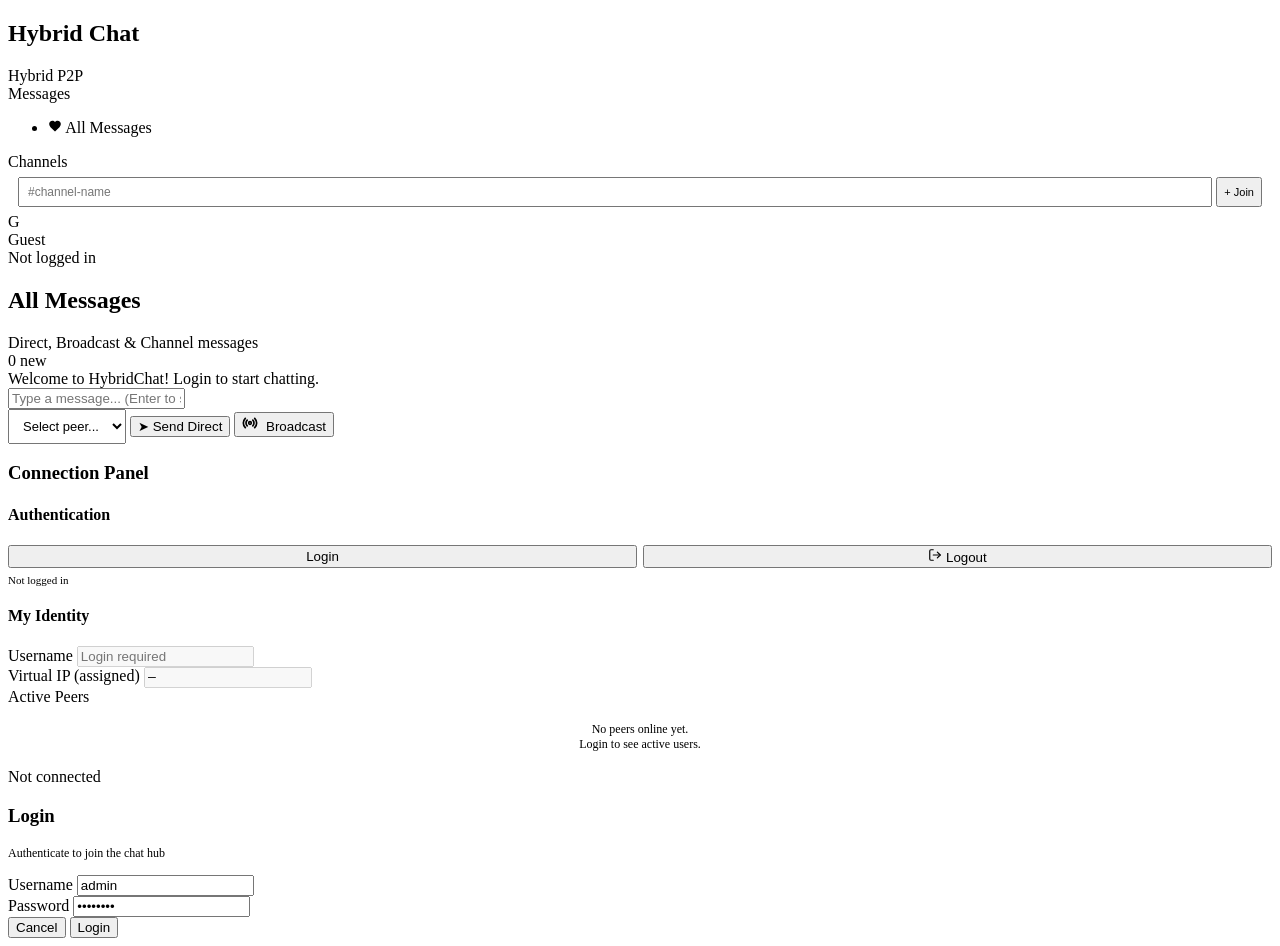
==== commit a654b949: "Refactor: True Hybrid P2P architecture with split Central/Local backends" ====
--- a/www/index.html
+++ b/www/index.html
@@ -3,30 +3,34 @@
     <head>
         <meta charset="UTF-8" />
         <meta name="viewport" content="width=device-width, initial-scale=1.0" />
-        <title>HybridChat — P2P Messaging</title>
+        <title>HybridChat — Centralized P2P Messaging</title>
         <meta
             name="description"
-            content="Hybrid Chat Application using Client-Server and Peer-to-Peer paradigms"
+            content="Centralized Hub Chat with Application-Level P2P simulation"
         />
         <link rel="stylesheet" href="css/styles.css" />
     </head>
 
     <body>
         <div class="app-layout" id="appLayout">
-            <!-- LEFT SIDEBAR — Channels -->
+            <!-- LEFT SIDEBAR — Navigation -->
             <aside class="sidebar-left">
                 <div class="sidebar-header">
                     <div class="app-logo">
                         <h1>Hybrid Chat</h1>
                     </div>
-                    <div class="app-logo-subtitle">P2P Message System</div>
+                    <div class="app-logo-subtitle">Hybrid P2P</div>
                 </div>
 
                 <div class="sidebar-section">
-                    <div class="sidebar-section-title">Direct Messages</div>
+                    <div class="sidebar-section-title">Messages</div>
                 </div>
                 <ul class="channel-list" id="directMsgList">
-                    <li class="channel-item active" data-view="direct">
+                    <li
+                        class="channel-item active"
+                        data-view="all"
+                        onclick="switchView('all')"
+                    >
                         <svg
                             class="menu-icon-heart"
                             width="14"
@@ -42,45 +46,25 @@
                     </li>
                 </ul>
 
-                <ul class="channel-list" id="channelList">
-                    <li class="channel-item" data-channel="general">
-                        <svg
-                            class="menu-icon-heart"
-                            width="14"
-                            height="14"
-                            viewBox="0 0 24 24"
-                            fill="var(--accent-light)"
-                        >
-                            <path
-                                d="M12 21.35l-1.45-1.32C5.4 15.36 2 12.28 2 8.5 2 5.42 4.42 3 7.5 3c1.74 0 3.41.81 4.5 2.09C13.09 3.81 14.76 3 16.5 3 19.58 3 22 5.42 22 8.5c0 3.78-3.4 6.86-8.55 11.54L12 21.35z"
-                            />
-                        </svg>
-                        <span>general</span>
-                    </li>
-                </ul>
-
+                <!-- Channel List -->
                 <div class="sidebar-section">
                     <div class="sidebar-section-title">Channels</div>
                 </div>
-                <ul class="channel-list" id="channelList">
-                    <li class="channel-item" data-channel="general">
-                        <span class="ch-hash">#</span>
-                        <span>general</span>
-                    </li>
-                </ul>
-                <div style="padding: 0 12px">
-                    <button class="add-channel-btn" id="openChannelModalBtn">
-                        <span>＋</span> Create Channel
-                    </button>
+                <div id="channelListDisplay" style="padding:0 8px;"></div>
+                <div style="padding:6px 10px;">
+                    <div style="display:flex;gap:4px;">
+                        <input type="text" id="newChannelInput" class="config-input" placeholder="#channel-name" style="font-size:12px;padding:6px 8px;flex:1;">
+                        <button class="btn btn-primary btn-sm" onclick="createAndJoinChannel()" style="font-size:11px;white-space:nowrap;">+ Join</button>
+                    </div>
                 </div>
 
                 <!-- User Profile -->
                 <div class="user-profile">
-                    <div class="user-avatar" id="userAvatarSidebar">A</div>
+                    <div class="user-avatar" id="userAvatarSidebar">?</div>
                     <div class="user-info">
-                        <div class="user-name" id="userNameSidebar">alice</div>
+                        <div class="user-name" id="userNameSidebar">Guest</div>
                         <div class="user-status" id="userStatusSidebar">
-                            Not registered
+                            Not logged in
                         </div>
                     </div>
                 </div>
@@ -102,8 +86,7 @@
 
                 <div class="chat-messages" id="chatMessages">
                     <div class="msg-system">
-                        Welcome to HybridChat! Register with the tracker to
-                        start chatting.
+                        Welcome to HybridChat! Login to start chatting.
                     </div>
                 </div>
 
@@ -114,13 +97,39 @@
                             class="chat-input"
                             id="messageInput"
                             placeholder="Type a message... (Enter to send)"
+                            onkeydown="
+                                if (event.key === 'Enter' && !event.shiftKey) {
+                                    event.preventDefault();
+                                    sendMessage();
+                                }
+                            "
                         />
                     </div>
                     <div class="send-btns">
-                        <button class="btn btn-primary" id="sendBtn">
+                        <!-- Target peer selector -->
+                        <select
+                            class="config-input"
+                            id="targetPeerSelect"
+                            style="
+                                max-width: 160px;
+                                font-size: 13px;
+                                padding: 8px 10px;
+                            "
+                        >
+                            <option value="">Select peer...</option>
+                        </select>
+                        <button
+                            class="btn btn-primary"
+                            onclick="sendMessage()"
+                            id="sendBtn"
+                        >
                             ➤ Send Direct
                         </button>
-                        <button class="btn btn-accent" id="broadcastBtn">
+                        <button
+                            class="btn btn-accent"
+                            onclick="sendBroadcastMsg()"
+                            id="broadcastBtn"
+                        >
                             <svg
                                 xmlns="http://www.w3.org/2000/svg"
                                 width="16"
@@ -140,142 +149,24 @@
                             </svg>
                             Broadcast
                         </button>
-                        <button class="btn btn-secondary" id="connectBtn">
-                            <svg
-                                xmlns="http://www.w3.org/2000/svg"
-                                width="14"
-                                height="14"
-                                viewBox="0 0 24 24"
-                                fill="none"
-                                stroke="currentColor"
-                                stroke-width="2.5"
-                                stroke-linecap="round"
-                                stroke-linejoin="round"
-                                style="margin-right: 4px"
-                            >
-                                <path
-                                    d="M10 13a5 5 0 0 0 7.54.54l3-3a5 5 0 0 0-7.07-7.07l-1.72 1.71"
-                                ></path>
-                                <path
-                                    d="M14 11a5 5 0 0 0-7.54-.54l-3 3a5 5 0 0 0 7.07 7.07l1.71-1.71"
-                                ></path>
-                            </svg>
-                            Handshake
-                        </button>
                     </div>
                 </div>
             </main>
 
-            <!-- RIGHT SIDEBAR — Peers & Config -->
+            <!-- RIGHT SIDEBAR — Auth & Peers -->
             <aside class="sidebar-right">
                 <div class="sidebar-right-header">
-                    <h3>Connection Settings</h3>
-                </div>
-
-                <!-- My Identity -->
+                    <h3>Connection Panel</h3>
+                </div>
+
+                <!-- Auth Section -->
                 <div class="config-section">
-                    <h4>My Identity</h4>
-                    <div class="config-group">
-                        <label class="config-label">Username</label>
-                        <input
-                            type="text"
-                            class="config-input"
-                            id="myName"
-                            value=""
-                            placeholder="Login required"
-                            disabled
-                        />
-                    </div>
-                    <div class="config-row">
-                        <div class="config-group">
-                            <label class="config-label">My IP</label>
-                            <input
-                                type="text"
-                                class="config-input"
-                                id="myIp"
-                                value="127.0.0.1"
-                            />
-                        </div>
-                        <div class="config-group">
-                            <label class="config-label">Port</label>
-                            <input
-                                type="number"
-                                class="config-input"
-                                id="myPort"
-                                value="2026"
-                            />
-                        </div>
-                    </div>
-                </div>
-
-                <!-- Tracker Server -->
-                <div class="config-section">
-                    <h4>Tracker Server</h4>
-                    <div class="config-row">
-                        <div class="config-group">
-                            <label class="config-label">Tracker IP</label>
-                            <input
-                                type="text"
-                                class="config-input"
-                                id="trackerIp"
-                                value="127.0.0.1"
-                            />
-                        </div>
-                        <div class="config-group">
-                            <label class="config-label">Port</label>
-                            <input
-                                type="number"
-                                class="config-input"
-                                id="trackerPort"
-                                value="2026"
-                            />
-                        </div>
-                    </div>
-                    <div class="config-actions">
-                        <button class="btn btn-primary btn-sm" id="registerBtn">
-                            Register
-                        </button>
-                        <button
-                            class="btn btn-secondary btn-sm"
-                            id="discoverBtn"
-                        >
-                            Discover
-                        </button>
-                    </div>
-                </div>
-
-                <!-- Target Peer -->
-                <div class="config-section">
-                    <h4>Target Peer</h4>
-                    <div class="config-row">
-                        <div class="config-group">
-                            <label class="config-label">Peer IP</label>
-                            <input
-                                type="text"
-                                class="config-input"
-                                id="targetIp"
-                                value="127.0.0.1"
-                            />
-                        </div>
-                        <div class="config-group">
-                            <label class="config-label">Port</label>
-                            <input
-                                type="number"
-                                class="config-input"
-                                id="targetPort"
-                                value="2027"
-                            />
-                        </div>
-                    </div>
-                </div>
-
-                <!-- Auth Section (Task 2.2) -->
-                <div class="config-section">
-                    <h4>Authentication (Task 2.2)</h4>
+                    <h4>Authentication</h4>
                     <div style="display: flex; gap: 6px">
                         <button
                             class="btn btn-primary btn-sm"
                             style="flex: 1"
+                            onclick="openLoginModal()"
                             id="loginBtn"
                         >
                             <svg
@@ -300,6 +191,7 @@
                         <button
                             class="btn btn-secondary btn-sm"
                             style="flex: 1"
+                            onclick="logoutUser()"
                             id="logoutBtn"
                         >
                             <svg
@@ -334,6 +226,39 @@
                     </div>
                 </div>
 
+                <!-- My Identity (read-only, auto-assigned) -->
+                <div class="config-section">
+                    <h4>My Identity</h4>
+                    <div class="config-group">
+                        <label class="config-label">Username</label>
+                        <input
+                            type="text"
+                            class="config-input"
+                            id="myName"
+                            value=""
+                            placeholder="Login required"
+                            disabled
+                        />
+                    </div>
+                    <div class="config-group">
+                        <label class="config-label"
+                            >Virtual IP (assigned)</label
+                        >
+                        <input
+                            type="text"
+                            class="config-input"
+                            id="myVirtualIp"
+                            value="—"
+                            disabled
+                            style="
+                                color: var(--accent-light);
+                                font-family: monospace;
+                            "
+                        />
+                    </div>
+                </div>
+
+                <!-- Active Peers -->
                 <div class="sidebar-section">
                     <div class="sidebar-section-title">Active Peers</div>
                 </div>
@@ -346,44 +271,19 @@
                             font-size: 12px;
                         "
                     >
-                        No peers discovered yet.<br />Click "Discover" to
-                        refresh.
+                        No peers online yet.<br />Login to see active users.
                     </div>
                 </div>
 
                 <!-- Status Bar -->
                 <div class="status-bar" id="statusBar">
                     <div class="status-dot offline" id="statusDot"></div>
-                    <span id="statusText">Not registered</span>
+                    <span id="statusText">Not connected</span>
                 </div>
             </aside>
         </div>
 
-        <!-- CREATE CHANNEL MODAL -->
-        <div class="modal-overlay" id="channelModal">
-            <div class="modal">
-                <h3>Create Channel</h3>
-                <div class="config-group">
-                    <label class="config-label">Channel Name</label>
-                    <input
-                        type="text"
-                        class="config-input"
-                        id="newChannelName"
-                        placeholder="e.g. gaming, study-group"
-                    />
-                </div>
-                <div class="modal-actions">
-                    <button class="btn btn-secondary" id="cancelChannelBtn">
-                        Cancel
-                    </button>
-                    <button class="btn btn-primary" id="createChannelBtn">
-                        Create
-                    </button>
-                </div>
-            </div>
-        </div>
-
-        <!-- LOGIN MODAL (Task 2.2/2.3 — Cookie Authentication) -->
+        <!-- LOGIN MODAL -->
         <div class="modal-overlay" id="loginModal">
             <div class="modal">
                 <h3>Login</h3>
@@ -394,7 +294,7 @@
                         margin-bottom: 14px;
                     "
                 >
-                    Authenticate with the server (Task 2.2 — Cookie Auth)
+                    Authenticate to join the chat hub
                 </p>
                 <div class="config-group">
                     <label class="config-label">Username</label>
@@ -403,6 +303,12 @@
                         class="config-input"
                         id="loginUsername"
                         value="admin"
+                        onkeydown="
+                            if (event.key === 'Enter')
+                                document
+                                    .getElementById('loginPassword')
+                                    .focus();
+                        "
                     />
                 </div>
                 <div class="config-group">
@@ -412,6 +318,7 @@
                         class="config-input"
                         id="loginPassword"
                         value="admin123"
+                        onkeydown="if (event.key === 'Enter') loginUser();"
                     />
                 </div>
                 <div
@@ -426,10 +333,13 @@
                     ❌ Invalid credentials
                 </div>
                 <div class="modal-actions">
-                    <button class="btn btn-secondary" id="cancelLoginBtn">
+                    <button
+                        class="btn btn-secondary"
+                        onclick="closeLoginModal()"
+                    >
                         Cancel
                     </button>
-                    <button class="btn btn-primary" id="submitLoginBtn">
+                    <button class="btn btn-primary" onclick="loginUser()">
                         Login
                     </button>
                 </div>
@@ -439,6 +349,957 @@
         <!-- Toast Container -->
         <div class="toast-container" id="toastContainer"></div>
 
-        <script src="js/index.js"></script>
+        <script>
+            // ============================================================
+            // STATE
+            // ============================================================
+            let isAuthenticated = false;
+            let myUsername = '';
+            let myVirtualIp = '';
+            let authToken = '';    // Base64-encoded "user:pass" for Authorization header
+            let knownPeers = {};   // { username: { ip, port } }
+            let pollingInterval = null;
+            let peerPollingInterval = null;
+            let channelPollingInterval = null;
+
+            // ---- API Routing ----
+            // Control Plane: goes through the Proxy to Central Backend
+            const CENTRAL_API = '';  // relative path
+            // Data Plane: goes directly to the Local Backend
+            const LOCAL_API = 'http://localhost:3001';
+
+            // Channel state
+            let knownChannels = {};   // { "#general": ["alice", "bob"], ... }
+            let currentChatType = 'all';     // 'all', 'direct', or 'channel'
+            let currentChatTarget = '';      // peer username or channel name
+            let channelUnread = {};          // { "#general": 3, ... }
+
+            // Local message accumulator — all polled messages live here
+            let localMessageHistory = [];
+            let seenMessageIds = new Set();  // dedup by message id/key
+
+            // Returns headers object with Authorization if logged in
+            function authHeaders(extra) {
+                const h = extra ? Object.assign({}, extra) : {};
+                if (authToken) h["Authorization"] = "Basic " + authToken;
+                return h;
+            }
+
+            const PEER_COLORS = [
+                "#6c5ce7",
+                "#00cec9",
+                "#fdcb6e",
+                "#e17055",
+                "#55efc4",
+                "#fd79a8",
+                "#74b9ff",
+                "#a29bfe",
+            ];
+
+            function getPeerColor(name) {
+                let hash = 0;
+                for (let i = 0; i < name.length; i++)
+                    hash = name.charCodeAt(i) + ((hash << 5) - hash);
+                return PEER_COLORS[Math.abs(hash) % PEER_COLORS.length];
+            }
+
+            // ============================================================
+            // UI HELPERS
+            // ============================================================
+            function showToast(text) {
+                const container = document.getElementById("toastContainer");
+                const toast = document.createElement("div");
+                toast.className = "toast";
+                toast.textContent = text;
+                container.appendChild(toast);
+                setTimeout(() => toast.remove(), 3000);
+            }
+
+            function setStatus(text, type) {
+                document.getElementById("statusText").innerText = text;
+                const dot = document.getElementById("statusDot");
+                dot.className =
+                    "status-dot" +
+                    (type === "error"
+                        ? " error"
+                        : type === "offline"
+                          ? " offline"
+                          : "");
+            }
+
+            function updateUserDisplay() {
+                const name = isAuthenticated ? myUsername : "Guest";
+                document.getElementById("userAvatarSidebar").textContent = name
+                    .charAt(0)
+                    .toUpperCase();
+                document.getElementById("userNameSidebar").textContent = name;
+                document.getElementById("userStatusSidebar").textContent =
+                    isAuthenticated ? "Online" : "Not logged in";
+            }
+
+            function escapeHtml(text) {
+                const div = document.createElement("div");
+                div.textContent = text;
+                return div.innerHTML;
+            }
+
+            // ============================================================
+            // VIEW SWITCHING
+            // ============================================================
+            function switchView(view) {
+                if (view === 'all') {
+                    currentChatType = 'all';
+                    currentChatTarget = '';
+                    document.getElementById('chatTitle').textContent = 'All Messages';
+                    document.getElementById('chatSubtitle').textContent = 'Direct, Broadcast & Channel messages';
+                    document.getElementById('targetPeerSelect').value = '';
+                    renderChannelList();
+                    renderPeerList();
+                    renderChatBox();
+                }
+            }
+
+            // ============================================================
+            // AUTH: Login / Logout
+            // ============================================================
+
+            function openLoginModal() {
+                document.getElementById("loginModal").classList.add("show");
+                document.getElementById("loginUsername").focus();
+                document.getElementById("loginError").style.display = "none";
+            }
+
+            function closeLoginModal() {
+                document.getElementById("loginModal").classList.remove("show");
+                document.getElementById("loginError").style.display = "none";
+            }
+
+            function applyAuthenticatedUser(username, virtualIp) {
+                isAuthenticated = true;
+                myUsername = username;
+                myVirtualIp = virtualIp || "—";
+                document.getElementById("authStatus").textContent =
+                    "Logged in as " + username;
+                document.getElementById("loginBtn").textContent = "Logged In";
+                document.getElementById("myName").value = username;
+                document.getElementById("myVirtualIp").value = myVirtualIp;
+                updateUserDisplay();
+                setStatus("Connected as " + username, "success");
+            }
+
+            async function loginUser() {
+                const username = document
+                    .getElementById("loginUsername")
+                    .value.trim();
+                const password = document.getElementById("loginPassword").value;
+                const errDiv = document.getElementById("loginError");
+                errDiv.style.display = "none";
+
+                if (!username) {
+                    errDiv.textContent = "Please enter a username.";
+                    errDiv.style.display = "block";
+                    return;
+                }
+
+                // Store Basic Auth token
+                authToken = btoa(username + ":" + password);
+
+                try {
+                    // Step 1: Login — get session (via Proxy -> Central Backend)
+                    const res = await fetch(CENTRAL_API + "/login", {
+                        method: "PUT",
+                        headers: authHeaders({
+                            "Content-Type": "application/json",
+                        }),
+                        body: JSON.stringify({ username, password }),
+                        credentials: "include",
+                    });
+
+                    let data = {};
+                    try {
+                        data = await res.json();
+                    } catch (_) {}
+
+                    if (res.ok && data.status === "ok") {
+                        closeLoginModal();
+                        const loggedInUser = data.username || username;
+
+                        // Save credentials to localStorage for session restoration
+                        localStorage.setItem(
+                            "chat_auth",
+                            JSON.stringify({
+                                username: loggedInUser,
+                                token: authToken,
+                            }),
+                        );
+
+                        // Step 2: Register node — tell Central Backend our local port
+                        let peerIp = '—';
+                        try {
+                            const regRes = await fetch(CENTRAL_API + "/register-node", {
+                                method: "POST",
+                                headers: authHeaders({
+                                    "Content-Type": "application/json",
+                                }),
+                                body: JSON.stringify({
+                                    local_port: 3001,
+                                }),
+                                credentials: "include",
+                            });
+                            const regData = await regRes.json();
+                            if (regData.peer) {
+                                peerIp = regData.peer.ip + ':' + regData.peer.port;
+                            }
+                        } catch (_) {}
+
+                        applyAuthenticatedUser(loggedInUser, peerIp);
+                        await loadMessageHistory();
+                        addSystemMessage(
+                            "Logged in as " +
+                                loggedInUser +
+                                " (Node: " +
+                                peerIp +
+                                ")",
+                        );
+                        startPolling();
+                        showToast("Welcome, " + loggedInUser + "!");
+
+                        // Immediately fetch peer list
+                        await getPeerList();
+                        await getChannelList();
+                    } else {
+                        authToken = "";
+                        errDiv.textContent =
+                            data.message || "Invalid credentials";
+                        errDiv.style.display = "block";
+                    }
+                } catch (e) {
+                    authToken = "";
+                    errDiv.textContent = "Server unreachable: " + e.message;
+                    errDiv.style.display = "block";
+                }
+            }
+
+            async function logoutUser() {
+                // Notify the server to remove this peer
+                if (isAuthenticated) {
+                    try {
+                        await fetch(CENTRAL_API + "/logout", {
+                            method: "POST",
+                            headers: authHeaders(),
+                            credentials: "include",
+                        });
+                    } catch (_) {}
+                }
+                localStorage.removeItem("chat_auth");
+                authToken = "";
+                forceLogoutUI("Logged out.");
+            }
+
+            // Force-reset UI to logged-out state (no server call)
+            function forceLogoutUI(reason) {
+                isAuthenticated = false;
+                myUsername = '';
+                myVirtualIp = '';
+                authToken = '';
+                currentChatType = 'all';
+                currentChatTarget = '';
+                knownChannels = {};
+                channelUnread = {};
+                localMessageHistory = [];
+                seenMessageIds.clear();
+                localStorage.removeItem('chat_auth');
+                stopPolling();
+
+                document.getElementById('authStatus').textContent =
+                    'Not logged in';
+                document.getElementById('loginBtn').textContent = 'Login';
+                document.getElementById('myName').value = '';
+                document.getElementById('myVirtualIp').value = '—';
+                document.getElementById('chatMessages').innerHTML =
+                    '<div class="msg-system">Welcome to HybridChat! Login to start chatting.</div>';
+                document.getElementById('peerListDisplay').innerHTML =
+                    '<div style="padding:16px;text-align:center;color:var(--text-muted);font-size:12px;">No peers online yet.<br>Login to see active users.</div>';
+                document.getElementById('targetPeerSelect').innerHTML =
+                    '<option value="">Select peer...</option>';
+                document.getElementById('channelListDisplay').innerHTML = '';
+                document.getElementById('chatTitle').textContent = 'All Messages';
+                document.getElementById('chatSubtitle').textContent = 'Direct, Broadcast & Channel messages';
+                updateUserDisplay();
+                setStatus('Not connected', 'offline');
+                if (reason) showToast(reason);
+            }
+
+            // ============================================================
+            // PEER LIST
+            // ============================================================
+
+            async function getPeerList() {
+                if (!isAuthenticated) return;
+
+                try {
+                    const res = await fetch(CENTRAL_API + "/get-list", {
+                        headers: authHeaders(),
+                        credentials: "include",
+                    });
+                    if (!res.ok) {
+                        // 401 = session expired or cookie deleted
+                        if (res.status === 401) {
+                            forceLogoutUI(
+                                "Session expired. Please login again.",
+                            );
+                            return;
+                        }
+                        return;
+                    }
+                    const data = await res.json();
+
+                    // Also check JSON-level auth error
+                    if (data.__status__ === 401 || data.status === "error") {
+                        forceLogoutUI("Session expired. Please login again.");
+                        return;
+                    }
+
+                    knownPeers = {};
+                    (data.peers || []).forEach((p) => {
+                        knownPeers[p.username] = {
+                            ip: p.ip || '127.0.0.1',
+                            port: p.port || 3001,
+                        };
+                    });
+
+                    renderPeerList();
+                    updatePeerSelector();
+
+                    const count = Object.keys(knownPeers).length;
+                    setStatus(count + " peer(s) online", "success");
+                } catch (e) {
+                    /* silently ignore */
+                }
+            }
+
+            function renderPeerList() {
+                const container = document.getElementById('peerListDisplay');
+
+                if (Object.keys(knownPeers).length === 0) {
+                    container.innerHTML =
+                        '<div style="padding:16px;text-align:center;color:var(--text-muted);font-size:12px;">No peers found.</div>';
+                    return;
+                }
+
+                container.innerHTML = '';
+                for (const [name, info] of Object.entries(knownPeers)) {
+                    const color = getPeerColor(name);
+                    const isSelf = name === myUsername;
+                    const isActive = currentChatType === 'direct' && currentChatTarget === name;
+                    const item = document.createElement('div');
+                    item.className = 'peer-item' + (isActive ? ' active-chat' : '');
+                    if (isActive) item.style.background = 'var(--bg-tertiary)';
+                    if (!isSelf) {
+                        item.onclick = () => handlePeerClick(name);
+                        item.style.cursor = 'pointer';
+                    }
+                    item.innerHTML = `
+                    <div class="peer-avatar" style="background:${color}">${name.charAt(0).toUpperCase()}</div>
+                    <span class="peer-name">${escapeHtml(name)}${isSelf ? ' (You)' : ''}</span>
+                    <span class="peer-port" style="font-family:monospace;">${escapeHtml(info.ip + ':' + info.port)}</span>
+                    <div class="peer-status-dot"></div>
+                `;
+                    container.appendChild(item);
+                }
+            }
+
+            function handlePeerClick(peerName) {
+                currentChatType = 'direct';
+                currentChatTarget = peerName;
+                document.getElementById('targetPeerSelect').value = peerName;
+                document.getElementById('chatTitle').textContent = 'Chatting with ' + peerName;
+                document.getElementById('chatSubtitle').textContent = 'Direct messages';
+                renderPeerList();
+                renderChannelList();
+                renderChatBox();
+                showToast('Target set to ' + peerName);
+            }
+
+            // ============================================================
+            // CHANNEL LIST
+            // ============================================================
+
+            async function getChannelList() {
+                if (!isAuthenticated) return;
+                try {
+                    const res = await fetch(CENTRAL_API + '/get-channels', {
+                        headers: authHeaders(),
+                        credentials: 'include'
+                    });
+                    if (!res.ok) return;
+                    const data = await res.json();
+                    if (data.status === 'ok' && data.channels) {
+                        knownChannels = data.channels;
+                        renderChannelList();
+                    }
+                } catch (_) { }
+            }
+
+            function renderChannelList() {
+                const container = document.getElementById('channelListDisplay');
+                const channelNames = Object.keys(knownChannels);
+
+                if (channelNames.length === 0) {
+                    container.innerHTML = '<div style="padding:8px 12px;color:var(--text-muted);font-size:12px;">No channels yet.</div>';
+                    return;
+                }
+
+                container.innerHTML = '';
+                for (const chName of channelNames) {
+                    const members = knownChannels[chName] || [];
+                    const isMember = members.includes(myUsername);
+                    const isActive = currentChatType === 'channel' && currentChatTarget === chName;
+                    const unread = channelUnread[chName] || 0;
+
+                    const item = document.createElement('div');
+                    item.style.cssText = 'display:flex;align-items:center;gap:8px;padding:8px 12px;border-radius:8px;cursor:pointer;transition:background 0.15s;margin-bottom:2px;';
+                    if (isActive) item.style.background = 'var(--bg-tertiary)';
+                    item.onmouseenter = () => { if (!isActive) item.style.background = 'var(--bg-secondary)'; };
+                    item.onmouseleave = () => { if (!isActive) item.style.background = ''; };
+                    item.onclick = () => handleChannelClick(chName);
+
+                    const badge = unread > 0 && !isActive
+                        ? `<span style="background:var(--red);color:#fff;font-size:10px;padding:2px 6px;border-radius:10px;margin-left:auto;">${unread}</span>`
+                        : '';
+                    const memberBadge = isMember
+                        ? '<span style="font-size:9px;color:var(--green);">✓</span>'
+                        : '<span style="font-size:9px;color:var(--text-muted);">join</span>';
+
+                    item.innerHTML = `
+                        <span style="font-size:14px;">#</span>
+                        <span style="flex:1;font-size:13px;font-weight:${isActive ? '600' : '400'};color:${isActive ? 'var(--accent-light)' : 'var(--text-primary)'};">${escapeHtml(chName.replace('#',''))}</span>
+                        ${memberBadge}
+                        <span style="font-size:10px;color:var(--text-muted);">${members.length}</span>
+                        ${badge}
+                    `;
+                    container.appendChild(item);
+                }
+            }
+
+            async function handleChannelClick(channelName) {
+                // Auto-join if not a member
+                const members = knownChannels[channelName] || [];
+                if (!members.includes(myUsername)) {
+                    try {
+                        const res = await fetch(CENTRAL_API + '/join-channel', {
+                            method: 'POST',
+                            headers: authHeaders({ 'Content-Type': 'application/json' }),
+                            body: JSON.stringify({ channel: channelName }),
+                            credentials: 'include'
+                        });
+                        const data = await res.json();
+                        if (data.status === 'ok') {
+                            showToast('Joined ' + channelName);
+                            // Update local state
+                            if (!knownChannels[channelName]) knownChannels[channelName] = [];
+                            knownChannels[channelName].push(myUsername);
+                        } else {
+                            showToast('Failed: ' + (data.message || 'Error'));
+                            return;
+                        }
+                    } catch (e) {
+                        showToast('Error joining: ' + e.message);
+                        return;
+                    }
+                }
+
+                // Switch context to this channel
+                currentChatType = 'channel';
+                currentChatTarget = channelName;
+                channelUnread[channelName] = 0;
+
+                document.getElementById('chatTitle').textContent = 'Channel: ' + channelName;
+                document.getElementById('chatSubtitle').textContent = (knownChannels[channelName] || []).length + ' members';
+                document.getElementById('targetPeerSelect').value = '';
+
+                renderChannelList();
+                renderPeerList();
+                renderChatBox();
+            }
+
+            async function createAndJoinChannel() {
+                let name = document.getElementById('newChannelInput').value.trim();
+                if (!name) return;
+                if (!name.startsWith('#')) name = '#' + name;
+
+                try {
+                    const res = await fetch(CENTRAL_API + '/join-channel', {
+                        method: 'POST',
+                        headers: authHeaders({ 'Content-Type': 'application/json' }),
+                        body: JSON.stringify({ channel: name }),
+                        credentials: 'include'
+                    });
+                    const data = await res.json();
+                    if (data.status === 'ok') {
+                        document.getElementById('newChannelInput').value = '';
+                        showToast('Joined ' + data.channel);
+                        await getChannelList();
+                        handleChannelClick(data.channel);
+                    } else {
+                        showToast('Error: ' + (data.message || 'Failed'));
+                    }
+                } catch (e) {
+                    showToast('Error: ' + e.message);
+                }
+            }
+
+            function updatePeerSelector() {
+                const select = document.getElementById("targetPeerSelect");
+                const currentValue = select.value;
+                select.innerHTML = '<option value="">Select peer...</option>';
+                for (const name of Object.keys(knownPeers)) {
+                    if (name !== myUsername) {
+                        const opt = document.createElement("option");
+                        opt.value = name;
+                        opt.textContent = name;
+                        select.appendChild(opt);
+                    }
+                }
+                // Restore previous selection if still available
+                if (
+                    currentValue &&
+                    select.querySelector(`option[value="${currentValue}"]`)
+                ) {
+                    select.value = currentValue;
+                }
+            }
+
+            // ============================================================
+            // SEND MESSAGES
+            // ============================================================
+
+            let _sending = false;
+
+            async function sendMessage() {
+                if (_sending) return;
+                _sending = true;
+                setTimeout(() => (_sending = false), 500);
+
+                const msgText = document
+                    .getElementById('messageInput')
+                    .value.trim();
+                if (!msgText) return;
+
+                // Route based on current chat context
+                if (currentChatType === 'channel' && currentChatTarget) {
+                    await sendChannelMsg(currentChatTarget, msgText);
+                    return;
+                }
+
+                const toUser =
+                    document.getElementById('targetPeerSelect').value;
+                if (!toUser) {
+                    showToast('Please select a peer to send to!');
+                    return;
+                }
+
+                try {
+                    const res = await fetch(LOCAL_API + '/send-peer', {
+                        method: 'POST',
+                        headers: authHeaders({
+                            'Content-Type': 'application/json',
+                        }),
+                        body: JSON.stringify({
+                            from: myUsername,
+                            to: toUser,
+                            msg: msgText,
+                        }),
+                        mode: 'cors',
+                    });
+
+                    if (res.ok) {
+                        document.getElementById('messageInput').value = '';
+                    } else {
+                        const data = await res.json().catch(() => ({}));
+                        showToast(
+                            'Failed: ' + (data.message || 'HTTP ' + res.status),
+                        );
+                    }
+                } catch (e) {
+                    showToast('Connection error: ' + e.message);
+                }
+            }
+
+            async function sendChannelMsg(channel, msgText) {
+                try {
+                    const res = await fetch(LOCAL_API + '/send-channel', {
+                        method: 'POST',
+                        headers: authHeaders({ 'Content-Type': 'application/json' }),
+                        body: JSON.stringify({
+                            channel: channel,
+                            msg: msgText
+                        }),
+                        mode: 'cors',
+                    });
+                    if (res.ok) {
+                        document.getElementById('messageInput').value = '';
+                    } else {
+                        const data = await res.json().catch(() => ({}));
+                        showToast('Failed: ' + (data.message || 'HTTP ' + res.status));
+                    }
+                } catch (e) {
+                    showToast('Error: ' + e.message);
+                }
+            }
+
+            async function sendBroadcastMsg() {
+                const msgText = document
+                    .getElementById("messageInput")
+                    .value.trim();
+                if (!msgText) return;
+
+                try {
+                    const res = await fetch(LOCAL_API + "/broadcast-peer", {
+                        method: "POST",
+                        headers: authHeaders({
+                            "Content-Type": "application/json",
+                        }),
+                        body: JSON.stringify({
+                            from: myUsername,
+                            msg: msgText,
+                        }),
+                        mode: 'cors',
+                    });
+
+                    if (res.ok) {
+                        document.getElementById("messageInput").value = "";
+                        showToast("Broadcast sent!");
+                        // Message will appear via the next poll cycle (within 1s)
+                    }
+                } catch (e) {
+                    showToast("Error: " + e.message);
+                }
+            }
+
+            // ============================================================
+            // MESSAGE RENDERING — localMessageHistory + filter
+            // ============================================================
+
+            function messageKey(msgObj) {
+                if (msgObj.id) return msgObj.id;
+                return [
+                    msgObj.from || '',
+                    msgObj.to || '',
+                    msgObj.type || '',
+                    msgObj.ts || '',
+                    msgObj.msg || '',
+                ].join('|');
+            }
+
+            /**
+             * Push a message into localMessageHistory (deduped).
+             * Returns true if it was new.
+             */
+            function accumulateMessage(msgObj) {
+                const key = messageKey(msgObj);
+                if (seenMessageIds.has(key)) return false;
+                seenMessageIds.add(key);
+                localMessageHistory.push(msgObj);
+                return true;
+            }
+
+            /**
+             * Filter localMessageHistory based on current view context.
+             */
+            function getFilteredMessages() {
+                if (currentChatType === 'all') {
+                    return localMessageHistory;
+                }
+                if (currentChatType === 'channel') {
+                    return localMessageHistory.filter(m =>
+                        // Show channel messages for this channel + broadcasts
+                        (m.type === 'channel' && m.channel === currentChatTarget) ||
+                        m.type === 'broadcast'
+                    );
+                }
+                if (currentChatType === 'direct') {
+                    return localMessageHistory.filter(m =>
+                        // Show direct messages between me and the target peer
+                        (m.type === 'direct' && (
+                            (m.from === currentChatTarget && m.to === myUsername) ||
+                            (m.from === myUsername && m.to === currentChatTarget) ||
+                            (m.from === currentChatTarget || m.to === currentChatTarget)
+                        )) ||
+                        // Also show broadcasts so they're never missed
+                        m.type === 'broadcast'
+                    );
+                }
+                return localMessageHistory;
+            }
+
+            /**
+             * Re-render the chat box from localMessageHistory with filtering.
+             */
+            function renderChatBox() {
+                const box = document.getElementById('chatMessages');
+                box.innerHTML = '';
+
+                const filtered = getFilteredMessages();
+
+                if (filtered.length === 0) {
+                    addSystemMessage('No messages yet in this view.');
+                    return;
+                }
+
+                for (const msgObj of filtered) {
+                    renderSingleMessage(box, msgObj);
+                }
+                box.scrollTop = box.scrollHeight;
+            }
+
+            /**
+             * Render a single message DOM element into a container.
+             */
+            function renderSingleMessage(box, msgObj) {
+                const group = document.createElement('div');
+                group.className = 'msg-group';
+
+                const text = msgObj.msg || '';
+                const type = msgObj.type || 'direct';
+                let badgeLabel = type.charAt(0).toUpperCase() + type.slice(1);
+                // For channel messages, show the channel name in badge
+                if (type === 'channel' && msgObj.channel) {
+                    badgeLabel = msgObj.channel;
+                }
+                const senderName = msgObj.from || 'Unknown';
+                const color = getPeerColor(senderName);
+
+                // Format timestamp
+                let time;
+                if (msgObj.ts) {
+                    time = new Date(msgObj.ts * 1000).toLocaleTimeString([], {
+                        hour: '2-digit',
+                        minute: '2-digit',
+                    });
+                } else {
+                    time = new Date().toLocaleTimeString([], {
+                        hour: '2-digit',
+                        minute: '2-digit',
+                    });
+                }
+
+                const isMe = senderName === myUsername;
+                const displayName = isMe ? senderName + ' (You)' : senderName;
+
+                if (isMe) {
+                    group.classList.add('me');
+                }
+
+                group.innerHTML = `
+                <div class="msg-sender" style="color:${color}">
+                    ${escapeHtml(displayName)}
+                    <span class="msg-badge ${type}">${escapeHtml(badgeLabel)}</span>
+                    <span class="msg-time">${time}</span>
+                </div>
+                <div class="msg-text">${escapeHtml(text)}</div>
+            `;
+                box.appendChild(group);
+            }
+
+            function addSystemMessage(text) {
+                const box = document.getElementById("chatMessages");
+                const div = document.createElement("div");
+                div.className = "msg-system";
+                div.textContent = text;
+                box.appendChild(div);
+                box.scrollTop = box.scrollHeight;
+            }
+
+            // ============================================================
+            // POLLING — fetch new messages every 1 second
+            // ============================================================
+
+            async function loadMessageHistory() {
+                if (!isAuthenticated) return;
+
+                try {
+                    const res = await fetch(LOCAL_API + "/message-history", {
+                        headers: authHeaders(),
+                        mode: 'cors',
+                    });
+
+                    if (!res.ok) {
+                        if (res.status === 401) {
+                            forceLogoutUI(
+                                "Session expired. Please login again.",
+                            );
+                        }
+                        return;
+                    }
+
+                    const data = await res.json();
+                    if (data.__status__ === 401 || data.status === "error") {
+                        forceLogoutUI("Session expired. Please login again.");
+                        return;
+                    }
+
+                    const msgs = data.messages || [];
+                    // Populate localMessageHistory from server history
+                    for (const m of msgs) {
+                        accumulateMessage(m);
+                    }
+                    renderChatBox();
+                } catch (e) {
+                    /* keep restored login usable even if history fails */
+                }
+            }
+
+            async function fetchMessages() {
+                if (!isAuthenticated) return;
+
+                try {
+                    const res = await fetch(LOCAL_API + "/fetch-messages", {
+                        headers: authHeaders(),
+                        mode: 'cors',
+                    });
+
+                    // Handle auth failure (cookie deleted, session expired)
+                    if (!res.ok) {
+                        if (res.status === 401) {
+                            forceLogoutUI(
+                                "Session expired. Please login again.",
+                            );
+                        }
+                        return;
+                    }
+
+                    const data = await res.json();
+
+                    // Also check JSON-level auth error
+                    if (data.__status__ === 401 || data.status === "error") {
+                        forceLogoutUI("Session expired. Please login again.");
+                        return;
+                    }
+
+                    const msgs = data.messages || [];
+
+                    let newFromOthers = 0;
+                    let needsRerender = false;
+                    let needsChannelRerender = false;
+                    for (const m of msgs) {
+                        const isNew = accumulateMessage(m);
+                        if (isNew) {
+                            needsRerender = true;
+                            // Track unread for channels not currently active
+                            if (m.type === 'channel' && m.channel) {
+                                if (!(currentChatType === 'channel' && currentChatTarget === m.channel)) {
+                                    channelUnread[m.channel] = (channelUnread[m.channel] || 0) + 1;
+                                    needsChannelRerender = true;
+                                }
+                            }
+                            if (m.from !== myUsername) newFromOthers++;
+                        }
+                    }
+
+                    if (needsChannelRerender) renderChannelList();
+                    if (needsRerender) renderChatBox();
+
+                    if (newFromOthers > 0) {
+                        showNotification(newFromOthers);
+                    }
+                } catch (e) {
+                    /* silently ignore poll errors */
+                }
+            }
+
+            function showNotification(count) {
+                const badge = document.getElementById("notificationBadge");
+                badge.textContent = count + " new";
+                badge.classList.add("show");
+                setTimeout(() => badge.classList.remove("show"), 3000);
+            }
+
+            function startPolling() {
+                stopPolling();
+                // Fetch messages every 1 second
+                pollingInterval = setInterval(fetchMessages, 1000);
+                // Refresh peer list every 5 seconds
+                peerPollingInterval = setInterval(getPeerList, 5000);
+                // Refresh channel list every 5 seconds
+                channelPollingInterval = setInterval(getChannelList, 5000);
+                // Initial channel load
+                getChannelList();
+            }
+
+            function stopPolling() {
+                if (pollingInterval) {
+                    clearInterval(pollingInterval);
+                    pollingInterval = null;
+                }
+                if (peerPollingInterval) {
+                    clearInterval(peerPollingInterval);
+                    peerPollingInterval = null;
+                }
+                if (channelPollingInterval) {
+                    clearInterval(channelPollingInterval);
+                    channelPollingInterval = null;
+                }
+            }
+
+            // ============================================================
+            // INITIALIZATION — restore session from localStorage
+            // ============================================================
+            (async function init() {
+                // Use saved Basic auth when available, but the HttpOnly session
+                // cookie is enough for restore after a normal browser refresh.
+                const saved = localStorage.getItem("chat_auth");
+                let token = "";
+
+                try {
+                    if (saved) {
+                        const parsed = JSON.parse(saved);
+                        token = parsed.token || "";
+                    }
+                    authToken = token;
+
+                    // Validate credentials with the Central Backend
+                    const res = await fetch(CENTRAL_API + "/hello", {
+                        method: "GET",
+                        headers: authHeaders(),
+                        credentials: "include",
+                    });
+
+                    if (res.ok) {
+                        const data = await res.json();
+                        if (data.status === "ok" && data.user) {
+                            // Valid session — restore it and re-register node
+                            let peerIp = '—';
+                            try {
+                                const regRes = await fetch(CENTRAL_API + "/register-node", {
+                                    method: "POST",
+                                    headers: authHeaders({
+                                        "Content-Type": "application/json",
+                                    }),
+                                    body: JSON.stringify({
+                                        local_port: 3001,
+                                    }),
+                                    credentials: "include",
+                                });
+                                const regData = await regRes.json();
+                                if (regData.peer) {
+                                    peerIp = regData.peer.ip + ':' + regData.peer.port;
+                                }
+                            } catch (_) {}
+
+                            applyAuthenticatedUser(data.user, peerIp);
+                            await loadMessageHistory();
+                            startPolling();
+                            showToast("Session restored for " + data.user);
+                            await getPeerList();
+                            return;
+                        }
+                    }
+                } catch (_) {}
+
+                // Invalid saved credentials
+                forceLogoutUI();
+            })();
+        </script>
     </body>
 </html>
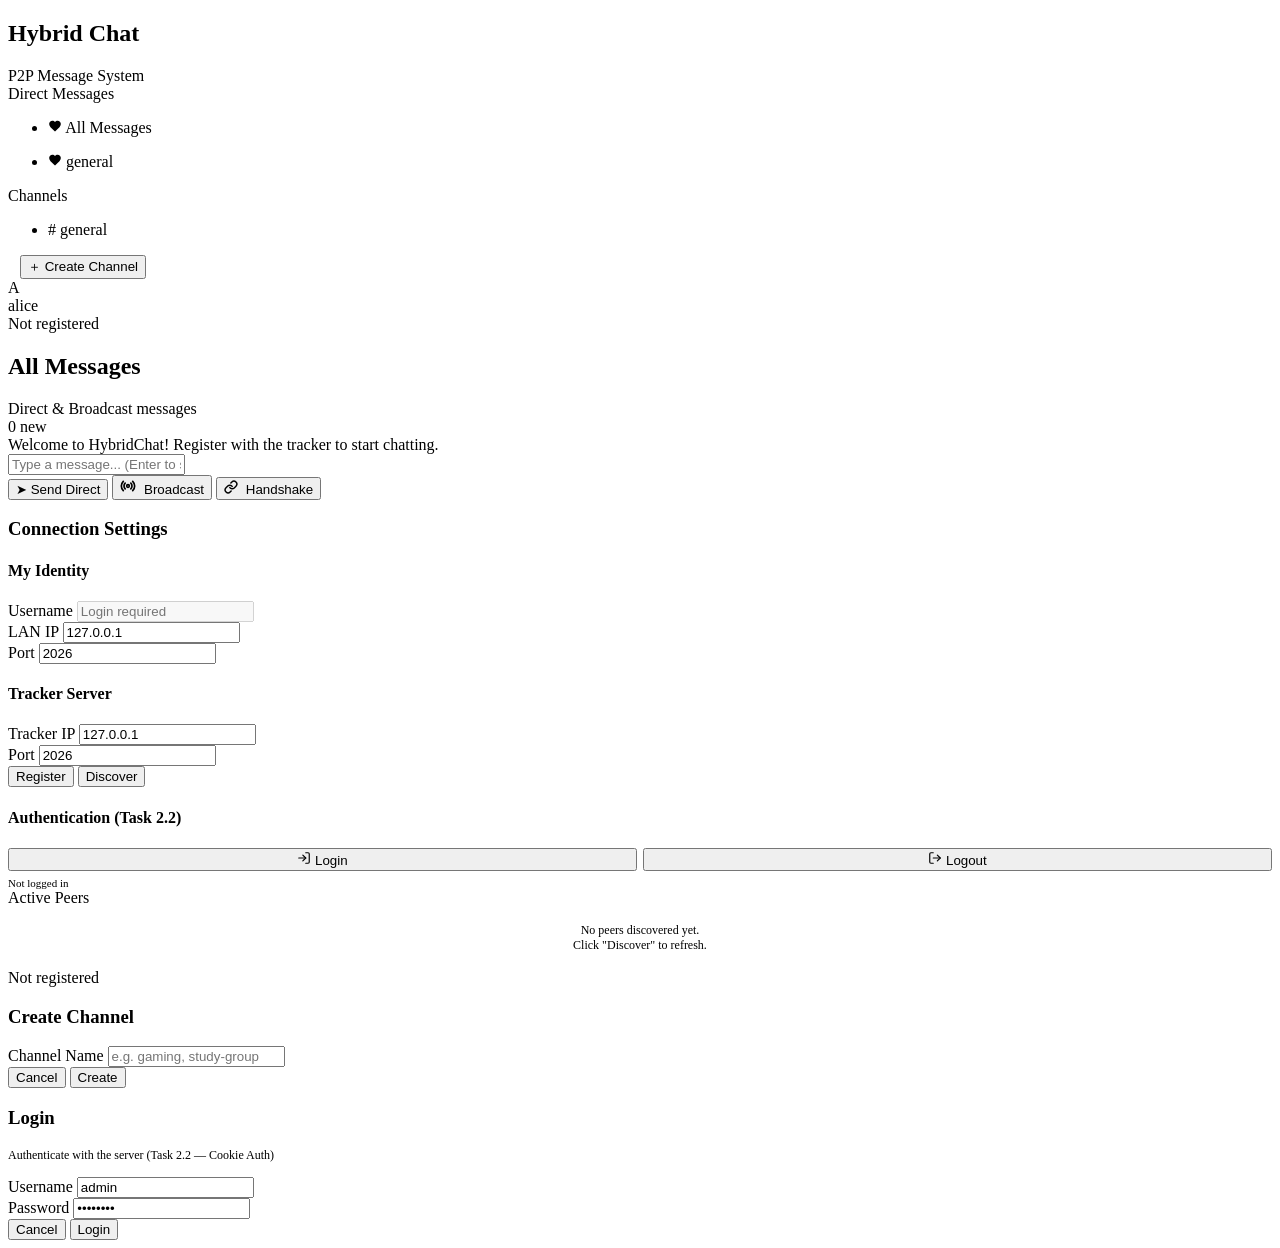
==== commit dc2a26af: "Feat: new commit" ====
--- a/www/index.html
+++ b/www/index.html
@@ -3,34 +3,30 @@
     <head>
         <meta charset="UTF-8" />
         <meta name="viewport" content="width=device-width, initial-scale=1.0" />
-        <title>HybridChat — Centralized P2P Messaging</title>
+        <title>HybridChat — P2P Messaging</title>
         <meta
             name="description"
-            content="Centralized Hub Chat with Application-Level P2P simulation"
+            content="Hybrid Chat Application using Client-Server and Peer-to-Peer paradigms"
         />
         <link rel="stylesheet" href="css/styles.css" />
     </head>
 
     <body>
         <div class="app-layout" id="appLayout">
-            <!-- LEFT SIDEBAR — Navigation -->
+            <!-- LEFT SIDEBAR — Channels -->
             <aside class="sidebar-left">
                 <div class="sidebar-header">
                     <div class="app-logo">
                         <h1>Hybrid Chat</h1>
                     </div>
-                    <div class="app-logo-subtitle">Hybrid P2P</div>
+                    <div class="app-logo-subtitle">P2P Message System</div>
                 </div>
 
                 <div class="sidebar-section">
-                    <div class="sidebar-section-title">Messages</div>
+                    <div class="sidebar-section-title">Direct Messages</div>
                 </div>
                 <ul class="channel-list" id="directMsgList">
-                    <li
-                        class="channel-item active"
-                        data-view="all"
-                        onclick="switchView('all')"
-                    >
+                    <li class="channel-item active" data-view="direct">
                         <svg
                             class="menu-icon-heart"
                             width="14"
@@ -46,25 +42,45 @@
                     </li>
                 </ul>
 
-                <!-- Channel List -->
+                <ul class="channel-list" id="channelList">
+                    <li class="channel-item" data-channel="general">
+                        <svg
+                            class="menu-icon-heart"
+                            width="14"
+                            height="14"
+                            viewBox="0 0 24 24"
+                            fill="var(--accent-light)"
+                        >
+                            <path
+                                d="M12 21.35l-1.45-1.32C5.4 15.36 2 12.28 2 8.5 2 5.42 4.42 3 7.5 3c1.74 0 3.41.81 4.5 2.09C13.09 3.81 14.76 3 16.5 3 19.58 3 22 5.42 22 8.5c0 3.78-3.4 6.86-8.55 11.54L12 21.35z"
+                            />
+                        </svg>
+                        <span>general</span>
+                    </li>
+                </ul>
+
                 <div class="sidebar-section">
                     <div class="sidebar-section-title">Channels</div>
                 </div>
-                <div id="channelListDisplay" style="padding:0 8px;"></div>
-                <div style="padding:6px 10px;">
-                    <div style="display:flex;gap:4px;">
-                        <input type="text" id="newChannelInput" class="config-input" placeholder="#channel-name" style="font-size:12px;padding:6px 8px;flex:1;">
-                        <button class="btn btn-primary btn-sm" onclick="createAndJoinChannel()" style="font-size:11px;white-space:nowrap;">+ Join</button>
-                    </div>
+                <ul class="channel-list" id="channelList">
+                    <li class="channel-item" data-channel="general">
+                        <span class="ch-hash">#</span>
+                        <span>general</span>
+                    </li>
+                </ul>
+                <div style="padding: 0 12px">
+                    <button class="add-channel-btn" id="openChannelModalBtn">
+                        <span>＋</span> Create Channel
+                    </button>
                 </div>
 
                 <!-- User Profile -->
                 <div class="user-profile">
-                    <div class="user-avatar" id="userAvatarSidebar">?</div>
+                    <div class="user-avatar" id="userAvatarSidebar">A</div>
                     <div class="user-info">
-                        <div class="user-name" id="userNameSidebar">Guest</div>
+                        <div class="user-name" id="userNameSidebar">alice</div>
                         <div class="user-status" id="userStatusSidebar">
-                            Not logged in
+                            Not registered
                         </div>
                     </div>
                 </div>
@@ -86,7 +102,8 @@
 
                 <div class="chat-messages" id="chatMessages">
                     <div class="msg-system">
-                        Welcome to HybridChat! Login to start chatting.
+                        Welcome to HybridChat! Register with the tracker to
+                        start chatting.
                     </div>
                 </div>
 
@@ -97,39 +114,13 @@
                             class="chat-input"
                             id="messageInput"
                             placeholder="Type a message... (Enter to send)"
-                            onkeydown="
-                                if (event.key === 'Enter' && !event.shiftKey) {
-                                    event.preventDefault();
-                                    sendMessage();
-                                }
-                            "
                         />
                     </div>
                     <div class="send-btns">
-                        <!-- Target peer selector -->
-                        <select
-                            class="config-input"
-                            id="targetPeerSelect"
-                            style="
-                                max-width: 160px;
-                                font-size: 13px;
-                                padding: 8px 10px;
-                            "
-                        >
-                            <option value="">Select peer...</option>
-                        </select>
-                        <button
-                            class="btn btn-primary"
-                            onclick="sendMessage()"
-                            id="sendBtn"
-                        >
+                        <button class="btn btn-primary" id="sendBtn">
                             ➤ Send Direct
                         </button>
-                        <button
-                            class="btn btn-accent"
-                            onclick="sendBroadcastMsg()"
-                            id="broadcastBtn"
-                        >
+                        <button class="btn btn-accent" id="broadcastBtn">
                             <svg
                                 xmlns="http://www.w3.org/2000/svg"
                                 width="16"
@@ -149,24 +140,118 @@
                             </svg>
                             Broadcast
                         </button>
+                        <button class="btn btn-secondary" id="connectBtn">
+                            <svg
+                                xmlns="http://www.w3.org/2000/svg"
+                                width="14"
+                                height="14"
+                                viewBox="0 0 24 24"
+                                fill="none"
+                                stroke="currentColor"
+                                stroke-width="2.5"
+                                stroke-linecap="round"
+                                stroke-linejoin="round"
+                                style="margin-right: 4px"
+                            >
+                                <path
+                                    d="M10 13a5 5 0 0 0 7.54.54l3-3a5 5 0 0 0-7.07-7.07l-1.72 1.71"
+                                ></path>
+                                <path
+                                    d="M14 11a5 5 0 0 0-7.54-.54l-3 3a5 5 0 0 0 7.07 7.07l1.71-1.71"
+                                ></path>
+                            </svg>
+                            Handshake
+                        </button>
                     </div>
                 </div>
             </main>
 
-            <!-- RIGHT SIDEBAR — Auth & Peers -->
+            <!-- RIGHT SIDEBAR — Peers & Config -->
             <aside class="sidebar-right">
                 <div class="sidebar-right-header">
-                    <h3>Connection Panel</h3>
-                </div>
-
-                <!-- Auth Section -->
+                    <h3>Connection Settings</h3>
+                </div>
+
+                <!-- My Identity -->
                 <div class="config-section">
-                    <h4>Authentication</h4>
+                    <h4>My Identity</h4>
+                    <div class="config-group">
+                        <label class="config-label">Username</label>
+                        <input
+                            type="text"
+                            class="config-input"
+                            id="myName"
+                            value=""
+                            placeholder="Login required"
+                            disabled
+                        />
+                    </div>
+                    <div class="config-row">
+                        <div class="config-group">
+                            <label class="config-label">LAN IP</label>
+                            <input
+                                type="text"
+                                class="config-input"
+                                id="myIp"
+                                value="127.0.0.1"
+                                readonly
+                            />
+                        </div>
+                        <div class="config-group">
+                            <label class="config-label">Port</label>
+                            <input
+                                type="number"
+                                class="config-input"
+                                id="myPort"
+                                value="2026"
+                            />
+                        </div>
+                    </div>
+                </div>
+
+                <!-- Tracker Server -->
+                <div class="config-section">
+                    <h4>Tracker Server</h4>
+                    <div class="config-row">
+                        <div class="config-group">
+                            <label class="config-label">Tracker IP</label>
+                            <input
+                                type="text"
+                                class="config-input"
+                                id="trackerIp"
+                                value="127.0.0.1"
+                            />
+                        </div>
+                        <div class="config-group">
+                            <label class="config-label">Port</label>
+                            <input
+                                type="number"
+                                class="config-input"
+                                id="trackerPort"
+                                value="2026"
+                            />
+                        </div>
+                    </div>
+                    <div class="config-actions">
+                        <button class="btn btn-primary btn-sm" id="registerBtn">
+                            Register
+                        </button>
+                        <button
+                            class="btn btn-secondary btn-sm"
+                            id="discoverBtn"
+                        >
+                            Discover
+                        </button>
+                    </div>
+                </div>
+
+                <!-- Auth Section (Task 2.2) -->
+                <div class="config-section">
+                    <h4>Authentication (Task 2.2)</h4>
                     <div style="display: flex; gap: 6px">
                         <button
                             class="btn btn-primary btn-sm"
                             style="flex: 1"
-                            onclick="openLoginModal()"
                             id="loginBtn"
                         >
                             <svg
@@ -191,7 +276,6 @@
                         <button
                             class="btn btn-secondary btn-sm"
                             style="flex: 1"
-                            onclick="logoutUser()"
                             id="logoutBtn"
                         >
                             <svg
@@ -226,39 +310,6 @@
                     </div>
                 </div>
 
-                <!-- My Identity (read-only, auto-assigned) -->
-                <div class="config-section">
-                    <h4>My Identity</h4>
-                    <div class="config-group">
-                        <label class="config-label">Username</label>
-                        <input
-                            type="text"
-                            class="config-input"
-                            id="myName"
-                            value=""
-                            placeholder="Login required"
-                            disabled
-                        />
-                    </div>
-                    <div class="config-group">
-                        <label class="config-label"
-                            >Virtual IP (assigned)</label
-                        >
-                        <input
-                            type="text"
-                            class="config-input"
-                            id="myVirtualIp"
-                            value="—"
-                            disabled
-                            style="
-                                color: var(--accent-light);
-                                font-family: monospace;
-                            "
-                        />
-                    </div>
-                </div>
-
-                <!-- Active Peers -->
                 <div class="sidebar-section">
                     <div class="sidebar-section-title">Active Peers</div>
                 </div>
@@ -271,19 +322,44 @@
                             font-size: 12px;
                         "
                     >
-                        No peers online yet.<br />Login to see active users.
+                        No peers discovered yet.<br />Click "Discover" to
+                        refresh.
                     </div>
                 </div>
 
                 <!-- Status Bar -->
                 <div class="status-bar" id="statusBar">
                     <div class="status-dot offline" id="statusDot"></div>
-                    <span id="statusText">Not connected</span>
+                    <span id="statusText">Not registered</span>
                 </div>
             </aside>
         </div>
 
-        <!-- LOGIN MODAL -->
+        <!-- CREATE CHANNEL MODAL -->
+        <div class="modal-overlay" id="channelModal">
+            <div class="modal">
+                <h3>Create Channel</h3>
+                <div class="config-group">
+                    <label class="config-label">Channel Name</label>
+                    <input
+                        type="text"
+                        class="config-input"
+                        id="newChannelName"
+                        placeholder="e.g. gaming, study-group"
+                    />
+                </div>
+                <div class="modal-actions">
+                    <button class="btn btn-secondary" id="cancelChannelBtn">
+                        Cancel
+                    </button>
+                    <button class="btn btn-primary" id="createChannelBtn">
+                        Create
+                    </button>
+                </div>
+            </div>
+        </div>
+
+        <!-- LOGIN MODAL (Task 2.2/2.3 — Cookie Authentication) -->
         <div class="modal-overlay" id="loginModal">
             <div class="modal">
                 <h3>Login</h3>
@@ -294,7 +370,7 @@
                         margin-bottom: 14px;
                     "
                 >
-                    Authenticate to join the chat hub
+                    Authenticate with the server (Task 2.2 — Cookie Auth)
                 </p>
                 <div class="config-group">
                     <label class="config-label">Username</label>
@@ -303,12 +379,6 @@
                         class="config-input"
                         id="loginUsername"
                         value="admin"
-                        onkeydown="
-                            if (event.key === 'Enter')
-                                document
-                                    .getElementById('loginPassword')
-                                    .focus();
-                        "
                     />
                 </div>
                 <div class="config-group">
@@ -318,7 +388,6 @@
                         class="config-input"
                         id="loginPassword"
                         value="admin123"
-                        onkeydown="if (event.key === 'Enter') loginUser();"
                     />
                 </div>
                 <div
@@ -333,13 +402,10 @@
                     ❌ Invalid credentials
                 </div>
                 <div class="modal-actions">
-                    <button
-                        class="btn btn-secondary"
-                        onclick="closeLoginModal()"
-                    >
+                    <button class="btn btn-secondary" id="cancelLoginBtn">
                         Cancel
                     </button>
-                    <button class="btn btn-primary" onclick="loginUser()">
+                    <button class="btn btn-primary" id="submitLoginBtn">
                         Login
                     </button>
                 </div>
@@ -349,957 +415,6 @@
         <!-- Toast Container -->
         <div class="toast-container" id="toastContainer"></div>
 
-        <script>
-            // ============================================================
-            // STATE
-            // ============================================================
-            let isAuthenticated = false;
-            let myUsername = '';
-            let myVirtualIp = '';
-            let authToken = '';    // Base64-encoded "user:pass" for Authorization header
-            let knownPeers = {};   // { username: { ip, port } }
-            let pollingInterval = null;
-            let peerPollingInterval = null;
-            let channelPollingInterval = null;
-
-            // ---- API Routing ----
-            // Control Plane: goes through the Proxy to Central Backend
-            const CENTRAL_API = '';  // relative path
-            // Data Plane: goes directly to the Local Backend
-            const LOCAL_API = 'http://localhost:3001';
-
-            // Channel state
-            let knownChannels = {};   // { "#general": ["alice", "bob"], ... }
-            let currentChatType = 'all';     // 'all', 'direct', or 'channel'
-            let currentChatTarget = '';      // peer username or channel name
-            let channelUnread = {};          // { "#general": 3, ... }
-
-            // Local message accumulator — all polled messages live here
-            let localMessageHistory = [];
-            let seenMessageIds = new Set();  // dedup by message id/key
-
-            // Returns headers object with Authorization if logged in
-            function authHeaders(extra) {
-                const h = extra ? Object.assign({}, extra) : {};
-                if (authToken) h["Authorization"] = "Basic " + authToken;
-                return h;
-            }
-
-            const PEER_COLORS = [
-                "#6c5ce7",
-                "#00cec9",
-                "#fdcb6e",
-                "#e17055",
-                "#55efc4",
-                "#fd79a8",
-                "#74b9ff",
-                "#a29bfe",
-            ];
-
-            function getPeerColor(name) {
-                let hash = 0;
-                for (let i = 0; i < name.length; i++)
-                    hash = name.charCodeAt(i) + ((hash << 5) - hash);
-                return PEER_COLORS[Math.abs(hash) % PEER_COLORS.length];
-            }
-
-            // ============================================================
-            // UI HELPERS
-            // ============================================================
-            function showToast(text) {
-                const container = document.getElementById("toastContainer");
-                const toast = document.createElement("div");
-                toast.className = "toast";
-                toast.textContent = text;
-                container.appendChild(toast);
-                setTimeout(() => toast.remove(), 3000);
-            }
-
-            function setStatus(text, type) {
-                document.getElementById("statusText").innerText = text;
-                const dot = document.getElementById("statusDot");
-                dot.className =
-                    "status-dot" +
-                    (type === "error"
-                        ? " error"
-                        : type === "offline"
-                          ? " offline"
-                          : "");
-            }
-
-            function updateUserDisplay() {
-                const name = isAuthenticated ? myUsername : "Guest";
-                document.getElementById("userAvatarSidebar").textContent = name
-                    .charAt(0)
-                    .toUpperCase();
-                document.getElementById("userNameSidebar").textContent = name;
-                document.getElementById("userStatusSidebar").textContent =
-                    isAuthenticated ? "Online" : "Not logged in";
-            }
-
-            function escapeHtml(text) {
-                const div = document.createElement("div");
-                div.textContent = text;
-                return div.innerHTML;
-            }
-
-            // ============================================================
-            // VIEW SWITCHING
-            // ============================================================
-            function switchView(view) {
-                if (view === 'all') {
-                    currentChatType = 'all';
-                    currentChatTarget = '';
-                    document.getElementById('chatTitle').textContent = 'All Messages';
-                    document.getElementById('chatSubtitle').textContent = 'Direct, Broadcast & Channel messages';
-                    document.getElementById('targetPeerSelect').value = '';
-                    renderChannelList();
-                    renderPeerList();
-                    renderChatBox();
-                }
-            }
-
-            // ============================================================
-            // AUTH: Login / Logout
-            // ============================================================
-
-            function openLoginModal() {
-                document.getElementById("loginModal").classList.add("show");
-                document.getElementById("loginUsername").focus();
-                document.getElementById("loginError").style.display = "none";
-            }
-
-            function closeLoginModal() {
-                document.getElementById("loginModal").classList.remove("show");
-                document.getElementById("loginError").style.display = "none";
-            }
-
-            function applyAuthenticatedUser(username, virtualIp) {
-                isAuthenticated = true;
-                myUsername = username;
-                myVirtualIp = virtualIp || "—";
-                document.getElementById("authStatus").textContent =
-                    "Logged in as " + username;
-                document.getElementById("loginBtn").textContent = "Logged In";
-                document.getElementById("myName").value = username;
-                document.getElementById("myVirtualIp").value = myVirtualIp;
-                updateUserDisplay();
-                setStatus("Connected as " + username, "success");
-            }
-
-            async function loginUser() {
-                const username = document
-                    .getElementById("loginUsername")
-                    .value.trim();
-                const password = document.getElementById("loginPassword").value;
-                const errDiv = document.getElementById("loginError");
-                errDiv.style.display = "none";
-
-                if (!username) {
-                    errDiv.textContent = "Please enter a username.";
-                    errDiv.style.display = "block";
-                    return;
-                }
-
-                // Store Basic Auth token
-                authToken = btoa(username + ":" + password);
-
-                try {
-                    // Step 1: Login — get session (via Proxy -> Central Backend)
-                    const res = await fetch(CENTRAL_API + "/login", {
-                        method: "PUT",
-                        headers: authHeaders({
-                            "Content-Type": "application/json",
-                        }),
-                        body: JSON.stringify({ username, password }),
-                        credentials: "include",
-                    });
-
-                    let data = {};
-                    try {
-                        data = await res.json();
-                    } catch (_) {}
-
-                    if (res.ok && data.status === "ok") {
-                        closeLoginModal();
-                        const loggedInUser = data.username || username;
-
-                        // Save credentials to localStorage for session restoration
-                        localStorage.setItem(
-                            "chat_auth",
-                            JSON.stringify({
-                                username: loggedInUser,
-                                token: authToken,
-                            }),
-                        );
-
-                        // Step 2: Register node — tell Central Backend our local port
-                        let peerIp = '—';
-                        try {
-                            const regRes = await fetch(CENTRAL_API + "/register-node", {
-                                method: "POST",
-                                headers: authHeaders({
-                                    "Content-Type": "application/json",
-                                }),
-                                body: JSON.stringify({
-                                    local_port: 3001,
-                                }),
-                                credentials: "include",
-                            });
-                            const regData = await regRes.json();
-                            if (regData.peer) {
-                                peerIp = regData.peer.ip + ':' + regData.peer.port;
-                            }
-                        } catch (_) {}
-
-                        applyAuthenticatedUser(loggedInUser, peerIp);
-                        await loadMessageHistory();
-                        addSystemMessage(
-                            "Logged in as " +
-                                loggedInUser +
-                                " (Node: " +
-                                peerIp +
-                                ")",
-                        );
-                        startPolling();
-                        showToast("Welcome, " + loggedInUser + "!");
-
-                        // Immediately fetch peer list
-                        await getPeerList();
-                        await getChannelList();
-                    } else {
-                        authToken = "";
-                        errDiv.textContent =
-                            data.message || "Invalid credentials";
-                        errDiv.style.display = "block";
-                    }
-                } catch (e) {
-                    authToken = "";
-                    errDiv.textContent = "Server unreachable: " + e.message;
-                    errDiv.style.display = "block";
-                }
-            }
-
-            async function logoutUser() {
-                // Notify the server to remove this peer
-                if (isAuthenticated) {
-                    try {
-                        await fetch(CENTRAL_API + "/logout", {
-                            method: "POST",
-                            headers: authHeaders(),
-                            credentials: "include",
-                        });
-                    } catch (_) {}
-                }
-                localStorage.removeItem("chat_auth");
-                authToken = "";
-                forceLogoutUI("Logged out.");
-            }
-
-            // Force-reset UI to logged-out state (no server call)
-            function forceLogoutUI(reason) {
-                isAuthenticated = false;
-                myUsername = '';
-                myVirtualIp = '';
-                authToken = '';
-                currentChatType = 'all';
-                currentChatTarget = '';
-                knownChannels = {};
-                channelUnread = {};
-                localMessageHistory = [];
-                seenMessageIds.clear();
-                localStorage.removeItem('chat_auth');
-                stopPolling();
-
-                document.getElementById('authStatus').textContent =
-                    'Not logged in';
-                document.getElementById('loginBtn').textContent = 'Login';
-                document.getElementById('myName').value = '';
-                document.getElementById('myVirtualIp').value = '—';
-                document.getElementById('chatMessages').innerHTML =
-                    '<div class="msg-system">Welcome to HybridChat! Login to start chatting.</div>';
-                document.getElementById('peerListDisplay').innerHTML =
-                    '<div style="padding:16px;text-align:center;color:var(--text-muted);font-size:12px;">No peers online yet.<br>Login to see active users.</div>';
-                document.getElementById('targetPeerSelect').innerHTML =
-                    '<option value="">Select peer...</option>';
-                document.getElementById('channelListDisplay').innerHTML = '';
-                document.getElementById('chatTitle').textContent = 'All Messages';
-                document.getElementById('chatSubtitle').textContent = 'Direct, Broadcast & Channel messages';
-                updateUserDisplay();
-                setStatus('Not connected', 'offline');
-                if (reason) showToast(reason);
-            }
-
-            // ============================================================
-            // PEER LIST
-            // ============================================================
-
-            async function getPeerList() {
-                if (!isAuthenticated) return;
-
-                try {
-                    const res = await fetch(CENTRAL_API + "/get-list", {
-                        headers: authHeaders(),
-                        credentials: "include",
-                    });
-                    if (!res.ok) {
-                        // 401 = session expired or cookie deleted
-                        if (res.status === 401) {
-                            forceLogoutUI(
-                                "Session expired. Please login again.",
-                            );
-                            return;
-                        }
-                        return;
-                    }
-                    const data = await res.json();
-
-                    // Also check JSON-level auth error
-                    if (data.__status__ === 401 || data.status === "error") {
-                        forceLogoutUI("Session expired. Please login again.");
-                        return;
-                    }
-
-                    knownPeers = {};
-                    (data.peers || []).forEach((p) => {
-                        knownPeers[p.username] = {
-                            ip: p.ip || '127.0.0.1',
-                            port: p.port || 3001,
-                        };
-                    });
-
-                    renderPeerList();
-                    updatePeerSelector();
-
-                    const count = Object.keys(knownPeers).length;
-                    setStatus(count + " peer(s) online", "success");
-                } catch (e) {
-                    /* silently ignore */
-                }
-            }
-
-            function renderPeerList() {
-                const container = document.getElementById('peerListDisplay');
-
-                if (Object.keys(knownPeers).length === 0) {
-                    container.innerHTML =
-                        '<div style="padding:16px;text-align:center;color:var(--text-muted);font-size:12px;">No peers found.</div>';
-                    return;
-                }
-
-                container.innerHTML = '';
-                for (const [name, info] of Object.entries(knownPeers)) {
-                    const color = getPeerColor(name);
-                    const isSelf = name === myUsername;
-                    const isActive = currentChatType === 'direct' && currentChatTarget === name;
-                    const item = document.createElement('div');
-                    item.className = 'peer-item' + (isActive ? ' active-chat' : '');
-                    if (isActive) item.style.background = 'var(--bg-tertiary)';
-                    if (!isSelf) {
-                        item.onclick = () => handlePeerClick(name);
-                        item.style.cursor = 'pointer';
-                    }
-                    item.innerHTML = `
-                    <div class="peer-avatar" style="background:${color}">${name.charAt(0).toUpperCase()}</div>
-                    <span class="peer-name">${escapeHtml(name)}${isSelf ? ' (You)' : ''}</span>
-                    <span class="peer-port" style="font-family:monospace;">${escapeHtml(info.ip + ':' + info.port)}</span>
-                    <div class="peer-status-dot"></div>
-                `;
-                    container.appendChild(item);
-                }
-            }
-
-            function handlePeerClick(peerName) {
-                currentChatType = 'direct';
-                currentChatTarget = peerName;
-                document.getElementById('targetPeerSelect').value = peerName;
-                document.getElementById('chatTitle').textContent = 'Chatting with ' + peerName;
-                document.getElementById('chatSubtitle').textContent = 'Direct messages';
-                renderPeerList();
-                renderChannelList();
-                renderChatBox();
-                showToast('Target set to ' + peerName);
-            }
-
-            // ============================================================
-            // CHANNEL LIST
-            // ============================================================
-
-            async function getChannelList() {
-                if (!isAuthenticated) return;
-                try {
-                    const res = await fetch(CENTRAL_API + '/get-channels', {
-                        headers: authHeaders(),
-                        credentials: 'include'
-                    });
-                    if (!res.ok) return;
-                    const data = await res.json();
-                    if (data.status === 'ok' && data.channels) {
-                        knownChannels = data.channels;
-                        renderChannelList();
-                    }
-                } catch (_) { }
-            }
-
-            function renderChannelList() {
-                const container = document.getElementById('channelListDisplay');
-                const channelNames = Object.keys(knownChannels);
-
-                if (channelNames.length === 0) {
-                    container.innerHTML = '<div style="padding:8px 12px;color:var(--text-muted);font-size:12px;">No channels yet.</div>';
-                    return;
-                }
-
-                container.innerHTML = '';
-                for (const chName of channelNames) {
-                    const members = knownChannels[chName] || [];
-                    const isMember = members.includes(myUsername);
-                    const isActive = currentChatType === 'channel' && currentChatTarget === chName;
-                    const unread = channelUnread[chName] || 0;
-
-                    const item = document.createElement('div');
-                    item.style.cssText = 'display:flex;align-items:center;gap:8px;padding:8px 12px;border-radius:8px;cursor:pointer;transition:background 0.15s;margin-bottom:2px;';
-                    if (isActive) item.style.background = 'var(--bg-tertiary)';
-                    item.onmouseenter = () => { if (!isActive) item.style.background = 'var(--bg-secondary)'; };
-                    item.onmouseleave = () => { if (!isActive) item.style.background = ''; };
-                    item.onclick = () => handleChannelClick(chName);
-
-                    const badge = unread > 0 && !isActive
-                        ? `<span style="background:var(--red);color:#fff;font-size:10px;padding:2px 6px;border-radius:10px;margin-left:auto;">${unread}</span>`
-                        : '';
-                    const memberBadge = isMember
-                        ? '<span style="font-size:9px;color:var(--green);">✓</span>'
-                        : '<span style="font-size:9px;color:var(--text-muted);">join</span>';
-
-                    item.innerHTML = `
-                        <span style="font-size:14px;">#</span>
-                        <span style="flex:1;font-size:13px;font-weight:${isActive ? '600' : '400'};color:${isActive ? 'var(--accent-light)' : 'var(--text-primary)'};">${escapeHtml(chName.replace('#',''))}</span>
-                        ${memberBadge}
-                        <span style="font-size:10px;color:var(--text-muted);">${members.length}</span>
-                        ${badge}
-                    `;
-                    container.appendChild(item);
-                }
-            }
-
-            async function handleChannelClick(channelName) {
-                // Auto-join if not a member
-                const members = knownChannels[channelName] || [];
-                if (!members.includes(myUsername)) {
-                    try {
-                        const res = await fetch(CENTRAL_API + '/join-channel', {
-                            method: 'POST',
-                            headers: authHeaders({ 'Content-Type': 'application/json' }),
-                            body: JSON.stringify({ channel: channelName }),
-                            credentials: 'include'
-                        });
-                        const data = await res.json();
-                        if (data.status === 'ok') {
-                            showToast('Joined ' + channelName);
-                            // Update local state
-                            if (!knownChannels[channelName]) knownChannels[channelName] = [];
-                            knownChannels[channelName].push(myUsername);
-                        } else {
-                            showToast('Failed: ' + (data.message || 'Error'));
-                            return;
-                        }
-                    } catch (e) {
-                        showToast('Error joining: ' + e.message);
-                        return;
-                    }
-                }
-
-                // Switch context to this channel
-                currentChatType = 'channel';
-                currentChatTarget = channelName;
-                channelUnread[channelName] = 0;
-
-                document.getElementById('chatTitle').textContent = 'Channel: ' + channelName;
-                document.getElementById('chatSubtitle').textContent = (knownChannels[channelName] || []).length + ' members';
-                document.getElementById('targetPeerSelect').value = '';
-
-                renderChannelList();
-                renderPeerList();
-                renderChatBox();
-            }
-
-            async function createAndJoinChannel() {
-                let name = document.getElementById('newChannelInput').value.trim();
-                if (!name) return;
-                if (!name.startsWith('#')) name = '#' + name;
-
-                try {
-                    const res = await fetch(CENTRAL_API + '/join-channel', {
-                        method: 'POST',
-                        headers: authHeaders({ 'Content-Type': 'application/json' }),
-                        body: JSON.stringify({ channel: name }),
-                        credentials: 'include'
-                    });
-                    const data = await res.json();
-                    if (data.status === 'ok') {
-                        document.getElementById('newChannelInput').value = '';
-                        showToast('Joined ' + data.channel);
-                        await getChannelList();
-                        handleChannelClick(data.channel);
-                    } else {
-                        showToast('Error: ' + (data.message || 'Failed'));
-                    }
-                } catch (e) {
-                    showToast('Error: ' + e.message);
-                }
-            }
-
-            function updatePeerSelector() {
-                const select = document.getElementById("targetPeerSelect");
-                const currentValue = select.value;
-                select.innerHTML = '<option value="">Select peer...</option>';
-                for (const name of Object.keys(knownPeers)) {
-                    if (name !== myUsername) {
-                        const opt = document.createElement("option");
-                        opt.value = name;
-                        opt.textContent = name;
-                        select.appendChild(opt);
-                    }
-                }
-                // Restore previous selection if still available
-                if (
-                    currentValue &&
-                    select.querySelector(`option[value="${currentValue}"]`)
-                ) {
-                    select.value = currentValue;
-                }
-            }
-
-            // ============================================================
-            // SEND MESSAGES
-            // ============================================================
-
-            let _sending = false;
-
-            async function sendMessage() {
-                if (_sending) return;
-                _sending = true;
-                setTimeout(() => (_sending = false), 500);
-
-                const msgText = document
-                    .getElementById('messageInput')
-                    .value.trim();
-                if (!msgText) return;
-
-                // Route based on current chat context
-                if (currentChatType === 'channel' && currentChatTarget) {
-                    await sendChannelMsg(currentChatTarget, msgText);
-                    return;
-                }
-
-                const toUser =
-                    document.getElementById('targetPeerSelect').value;
-                if (!toUser) {
-                    showToast('Please select a peer to send to!');
-                    return;
-                }
-
-                try {
-                    const res = await fetch(LOCAL_API + '/send-peer', {
-                        method: 'POST',
-                        headers: authHeaders({
-                            'Content-Type': 'application/json',
-                        }),
-                        body: JSON.stringify({
-                            from: myUsername,
-                            to: toUser,
-                            msg: msgText,
-                        }),
-                        mode: 'cors',
-                    });
-
-                    if (res.ok) {
-                        document.getElementById('messageInput').value = '';
-                    } else {
-                        const data = await res.json().catch(() => ({}));
-                        showToast(
-                            'Failed: ' + (data.message || 'HTTP ' + res.status),
-                        );
-                    }
-                } catch (e) {
-                    showToast('Connection error: ' + e.message);
-                }
-            }
-
-            async function sendChannelMsg(channel, msgText) {
-                try {
-                    const res = await fetch(LOCAL_API + '/send-channel', {
-                        method: 'POST',
-                        headers: authHeaders({ 'Content-Type': 'application/json' }),
-                        body: JSON.stringify({
-                            channel: channel,
-                            msg: msgText
-                        }),
-                        mode: 'cors',
-                    });
-                    if (res.ok) {
-                        document.getElementById('messageInput').value = '';
-                    } else {
-                        const data = await res.json().catch(() => ({}));
-                        showToast('Failed: ' + (data.message || 'HTTP ' + res.status));
-                    }
-                } catch (e) {
-                    showToast('Error: ' + e.message);
-                }
-            }
-
-            async function sendBroadcastMsg() {
-                const msgText = document
-                    .getElementById("messageInput")
-                    .value.trim();
-                if (!msgText) return;
-
-                try {
-                    const res = await fetch(LOCAL_API + "/broadcast-peer", {
-                        method: "POST",
-                        headers: authHeaders({
-                            "Content-Type": "application/json",
-                        }),
-                        body: JSON.stringify({
-                            from: myUsername,
-                            msg: msgText,
-                        }),
-                        mode: 'cors',
-                    });
-
-                    if (res.ok) {
-                        document.getElementById("messageInput").value = "";
-                        showToast("Broadcast sent!");
-                        // Message will appear via the next poll cycle (within 1s)
-                    }
-                } catch (e) {
-                    showToast("Error: " + e.message);
-                }
-            }
-
-            // ============================================================
-            // MESSAGE RENDERING — localMessageHistory + filter
-            // ============================================================
-
-            function messageKey(msgObj) {
-                if (msgObj.id) return msgObj.id;
-                return [
-                    msgObj.from || '',
-                    msgObj.to || '',
-                    msgObj.type || '',
-                    msgObj.ts || '',
-                    msgObj.msg || '',
-                ].join('|');
-            }
-
-            /**
-             * Push a message into localMessageHistory (deduped).
-             * Returns true if it was new.
-             */
-            function accumulateMessage(msgObj) {
-                const key = messageKey(msgObj);
-                if (seenMessageIds.has(key)) return false;
-                seenMessageIds.add(key);
-                localMessageHistory.push(msgObj);
-                return true;
-            }
-
-            /**
-             * Filter localMessageHistory based on current view context.
-             */
-            function getFilteredMessages() {
-                if (currentChatType === 'all') {
-                    return localMessageHistory;
-                }
-                if (currentChatType === 'channel') {
-                    return localMessageHistory.filter(m =>
-                        // Show channel messages for this channel + broadcasts
-                        (m.type === 'channel' && m.channel === currentChatTarget) ||
-                        m.type === 'broadcast'
-                    );
-                }
-                if (currentChatType === 'direct') {
-                    return localMessageHistory.filter(m =>
-                        // Show direct messages between me and the target peer
-                        (m.type === 'direct' && (
-                            (m.from === currentChatTarget && m.to === myUsername) ||
-                            (m.from === myUsername && m.to === currentChatTarget) ||
-                            (m.from === currentChatTarget || m.to === currentChatTarget)
-                        )) ||
-                        // Also show broadcasts so they're never missed
-                        m.type === 'broadcast'
-                    );
-                }
-                return localMessageHistory;
-            }
-
-            /**
-             * Re-render the chat box from localMessageHistory with filtering.
-             */
-            function renderChatBox() {
-                const box = document.getElementById('chatMessages');
-                box.innerHTML = '';
-
-                const filtered = getFilteredMessages();
-
-                if (filtered.length === 0) {
-                    addSystemMessage('No messages yet in this view.');
-                    return;
-                }
-
-                for (const msgObj of filtered) {
-                    renderSingleMessage(box, msgObj);
-                }
-                box.scrollTop = box.scrollHeight;
-            }
-
-            /**
-             * Render a single message DOM element into a container.
-             */
-            function renderSingleMessage(box, msgObj) {
-                const group = document.createElement('div');
-                group.className = 'msg-group';
-
-                const text = msgObj.msg || '';
-                const type = msgObj.type || 'direct';
-                let badgeLabel = type.charAt(0).toUpperCase() + type.slice(1);
-                // For channel messages, show the channel name in badge
-                if (type === 'channel' && msgObj.channel) {
-                    badgeLabel = msgObj.channel;
-                }
-                const senderName = msgObj.from || 'Unknown';
-                const color = getPeerColor(senderName);
-
-                // Format timestamp
-                let time;
-                if (msgObj.ts) {
-                    time = new Date(msgObj.ts * 1000).toLocaleTimeString([], {
-                        hour: '2-digit',
-                        minute: '2-digit',
-                    });
-                } else {
-                    time = new Date().toLocaleTimeString([], {
-                        hour: '2-digit',
-                        minute: '2-digit',
-                    });
-                }
-
-                const isMe = senderName === myUsername;
-                const displayName = isMe ? senderName + ' (You)' : senderName;
-
-                if (isMe) {
-                    group.classList.add('me');
-                }
-
-                group.innerHTML = `
-                <div class="msg-sender" style="color:${color}">
-                    ${escapeHtml(displayName)}
-                    <span class="msg-badge ${type}">${escapeHtml(badgeLabel)}</span>
-                    <span class="msg-time">${time}</span>
-                </div>
-                <div class="msg-text">${escapeHtml(text)}</div>
-            `;
-                box.appendChild(group);
-            }
-
-            function addSystemMessage(text) {
-                const box = document.getElementById("chatMessages");
-                const div = document.createElement("div");
-                div.className = "msg-system";
-                div.textContent = text;
-                box.appendChild(div);
-                box.scrollTop = box.scrollHeight;
-            }
-
-            // ============================================================
-            // POLLING — fetch new messages every 1 second
-            // ============================================================
-
-            async function loadMessageHistory() {
-                if (!isAuthenticated) return;
-
-                try {
-                    const res = await fetch(LOCAL_API + "/message-history", {
-                        headers: authHeaders(),
-                        mode: 'cors',
-                    });
-
-                    if (!res.ok) {
-                        if (res.status === 401) {
-                            forceLogoutUI(
-                                "Session expired. Please login again.",
-                            );
-                        }
-                        return;
-                    }
-
-                    const data = await res.json();
-                    if (data.__status__ === 401 || data.status === "error") {
-                        forceLogoutUI("Session expired. Please login again.");
-                        return;
-                    }
-
-                    const msgs = data.messages || [];
-                    // Populate localMessageHistory from server history
-                    for (const m of msgs) {
-                        accumulateMessage(m);
-                    }
-                    renderChatBox();
-                } catch (e) {
-                    /* keep restored login usable even if history fails */
-                }
-            }
-
-            async function fetchMessages() {
-                if (!isAuthenticated) return;
-
-                try {
-                    const res = await fetch(LOCAL_API + "/fetch-messages", {
-                        headers: authHeaders(),
-                        mode: 'cors',
-                    });
-
-                    // Handle auth failure (cookie deleted, session expired)
-                    if (!res.ok) {
-                        if (res.status === 401) {
-                            forceLogoutUI(
-                                "Session expired. Please login again.",
-                            );
-                        }
-                        return;
-                    }
-
-                    const data = await res.json();
-
-                    // Also check JSON-level auth error
-                    if (data.__status__ === 401 || data.status === "error") {
-                        forceLogoutUI("Session expired. Please login again.");
-                        return;
-                    }
-
-                    const msgs = data.messages || [];
-
-                    let newFromOthers = 0;
-                    let needsRerender = false;
-                    let needsChannelRerender = false;
-                    for (const m of msgs) {
-                        const isNew = accumulateMessage(m);
-                        if (isNew) {
-                            needsRerender = true;
-                            // Track unread for channels not currently active
-                            if (m.type === 'channel' && m.channel) {
-                                if (!(currentChatType === 'channel' && currentChatTarget === m.channel)) {
-                                    channelUnread[m.channel] = (channelUnread[m.channel] || 0) + 1;
-                                    needsChannelRerender = true;
-                                }
-                            }
-                            if (m.from !== myUsername) newFromOthers++;
-                        }
-                    }
-
-                    if (needsChannelRerender) renderChannelList();
-                    if (needsRerender) renderChatBox();
-
-                    if (newFromOthers > 0) {
-                        showNotification(newFromOthers);
-                    }
-                } catch (e) {
-                    /* silently ignore poll errors */
-                }
-            }
-
-            function showNotification(count) {
-                const badge = document.getElementById("notificationBadge");
-                badge.textContent = count + " new";
-                badge.classList.add("show");
-                setTimeout(() => badge.classList.remove("show"), 3000);
-            }
-
-            function startPolling() {
-                stopPolling();
-                // Fetch messages every 1 second
-                pollingInterval = setInterval(fetchMessages, 1000);
-                // Refresh peer list every 5 seconds
-                peerPollingInterval = setInterval(getPeerList, 5000);
-                // Refresh channel list every 5 seconds
-                channelPollingInterval = setInterval(getChannelList, 5000);
-                // Initial channel load
-                getChannelList();
-            }
-
-            function stopPolling() {
-                if (pollingInterval) {
-                    clearInterval(pollingInterval);
-                    pollingInterval = null;
-                }
-                if (peerPollingInterval) {
-                    clearInterval(peerPollingInterval);
-                    peerPollingInterval = null;
-                }
-                if (channelPollingInterval) {
-                    clearInterval(channelPollingInterval);
-                    channelPollingInterval = null;
-                }
-            }
-
-            // ============================================================
-            // INITIALIZATION — restore session from localStorage
-            // ============================================================
-            (async function init() {
-                // Use saved Basic auth when available, but the HttpOnly session
-                // cookie is enough for restore after a normal browser refresh.
-                const saved = localStorage.getItem("chat_auth");
-                let token = "";
-
-                try {
-                    if (saved) {
-                        const parsed = JSON.parse(saved);
-                        token = parsed.token || "";
-                    }
-                    authToken = token;
-
-                    // Validate credentials with the Central Backend
-                    const res = await fetch(CENTRAL_API + "/hello", {
-                        method: "GET",
-                        headers: authHeaders(),
-                        credentials: "include",
-                    });
-
-                    if (res.ok) {
-                        const data = await res.json();
-                        if (data.status === "ok" && data.user) {
-                            // Valid session — restore it and re-register node
-                            let peerIp = '—';
-                            try {
-                                const regRes = await fetch(CENTRAL_API + "/register-node", {
-                                    method: "POST",
-                                    headers: authHeaders({
-                                        "Content-Type": "application/json",
-                                    }),
-                                    body: JSON.stringify({
-                                        local_port: 3001,
-                                    }),
-                                    credentials: "include",
-                                });
-                                const regData = await regRes.json();
-                                if (regData.peer) {
-                                    peerIp = regData.peer.ip + ':' + regData.peer.port;
-                                }
-                            } catch (_) {}
-
-                            applyAuthenticatedUser(data.user, peerIp);
-                            await loadMessageHistory();
-                            startPolling();
-                            showToast("Session restored for " + data.user);
-                            await getPeerList();
-                            return;
-                        }
-                    }
-                } catch (_) {}
-
-                // Invalid saved credentials
-                forceLogoutUI();
-            })();
-        </script>
+        <script src="js/index.js"></script>
     </body>
 </html>
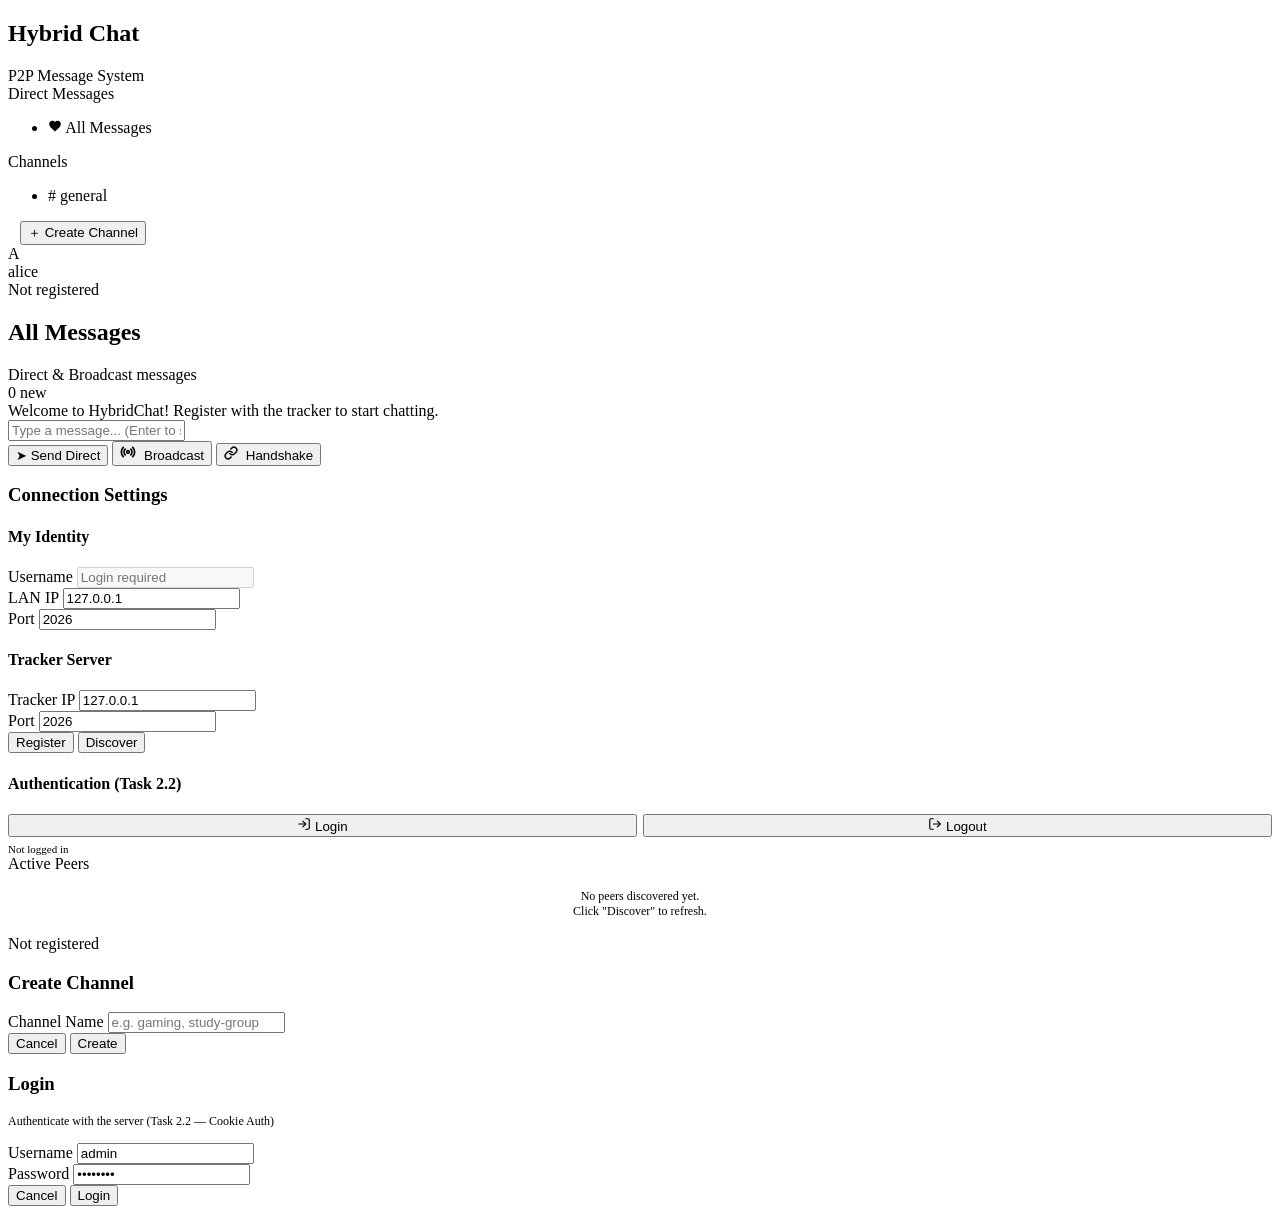
==== commit abf1dca7: "Feat: channel logic" ====
--- a/www/index.html
+++ b/www/index.html
@@ -39,23 +39,6 @@
                             />
                         </svg>
                         <span>All Messages</span>
-                    </li>
-                </ul>
-
-                <ul class="channel-list" id="channelList">
-                    <li class="channel-item" data-channel="general">
-                        <svg
-                            class="menu-icon-heart"
-                            width="14"
-                            height="14"
-                            viewBox="0 0 24 24"
-                            fill="var(--accent-light)"
-                        >
-                            <path
-                                d="M12 21.35l-1.45-1.32C5.4 15.36 2 12.28 2 8.5 2 5.42 4.42 3 7.5 3c1.74 0 3.41.81 4.5 2.09C13.09 3.81 14.76 3 16.5 3 19.58 3 22 5.42 22 8.5c0 3.78-3.4 6.86-8.55 11.54L12 21.35z"
-                            />
-                        </svg>
-                        <span>general</span>
                     </li>
                 </ul>
 
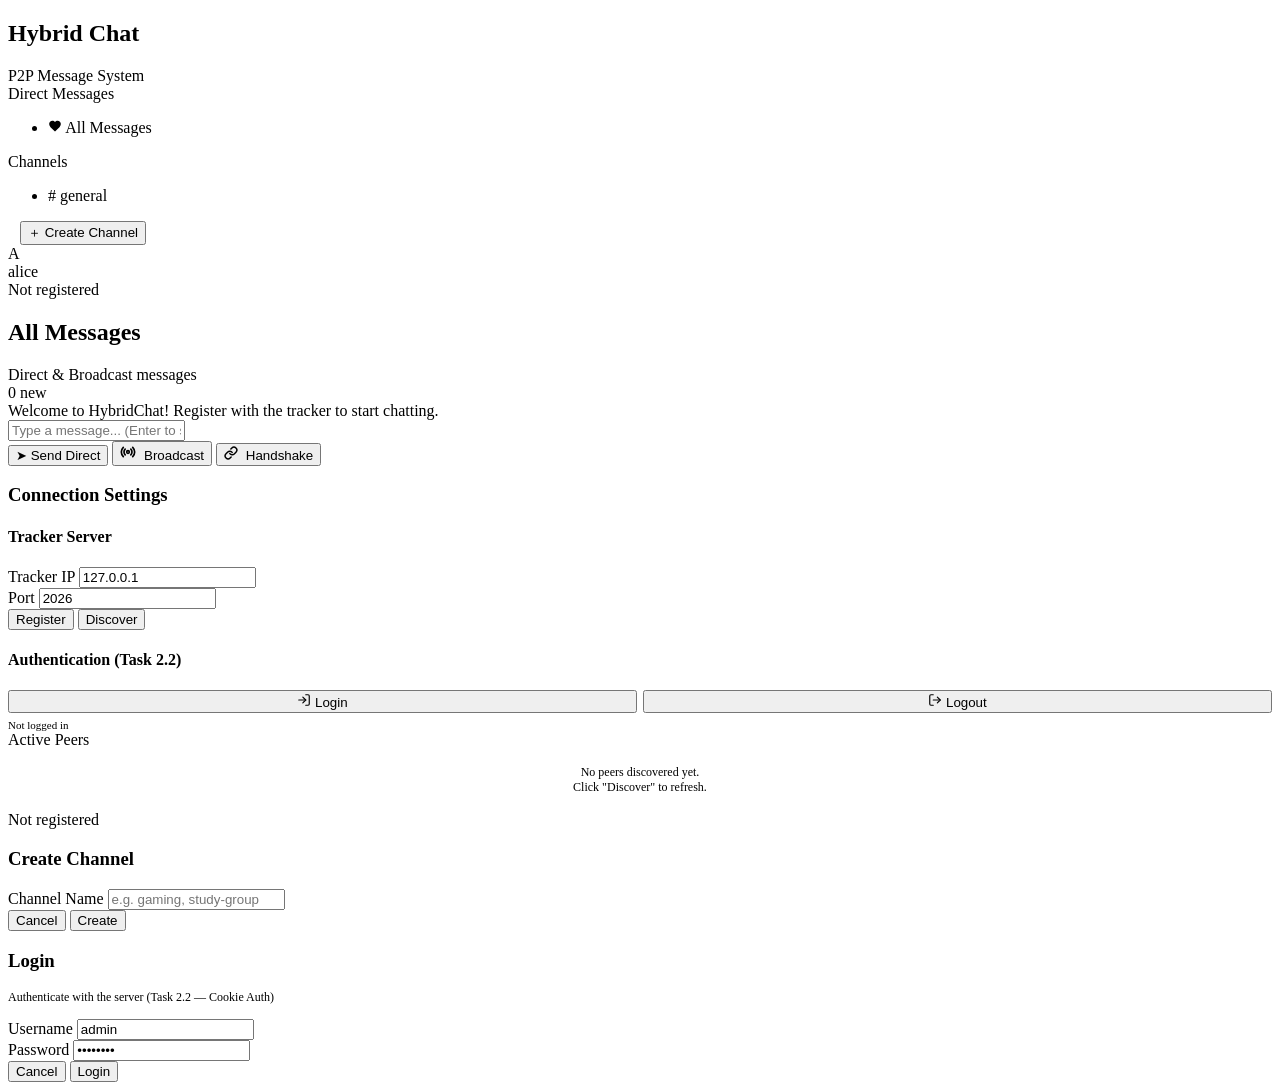
==== commit 2debc79f: "Fix: UI and logout handling" ====
--- a/www/index.html
+++ b/www/index.html
@@ -155,42 +155,9 @@
                     <h3>Connection Settings</h3>
                 </div>
 
-                <!-- My Identity -->
-                <div class="config-section">
-                    <h4>My Identity</h4>
-                    <div class="config-group">
-                        <label class="config-label">Username</label>
-                        <input
-                            type="text"
-                            class="config-input"
-                            id="myName"
-                            value=""
-                            placeholder="Login required"
-                            disabled
-                        />
-                    </div>
-                    <div class="config-row">
-                        <div class="config-group">
-                            <label class="config-label">LAN IP</label>
-                            <input
-                                type="text"
-                                class="config-input"
-                                id="myIp"
-                                value="127.0.0.1"
-                                readonly
-                            />
-                        </div>
-                        <div class="config-group">
-                            <label class="config-label">Port</label>
-                            <input
-                                type="number"
-                                class="config-input"
-                                id="myPort"
-                                value="2026"
-                            />
-                        </div>
-                    </div>
-                </div>
+                <input type="hidden" id="myName" value="" disabled />
+                <input type="hidden" id="myIp" value="127.0.0.1" />
+                <input type="hidden" id="myPort" value="2026" />
 
                 <!-- Tracker Server -->
                 <div class="config-section">
@@ -398,6 +365,7 @@
         <!-- Toast Container -->
         <div class="toast-container" id="toastContainer"></div>
 
+        <script src="js/chat-history-db.js"></script>
         <script src="js/index.js"></script>
     </body>
 </html>
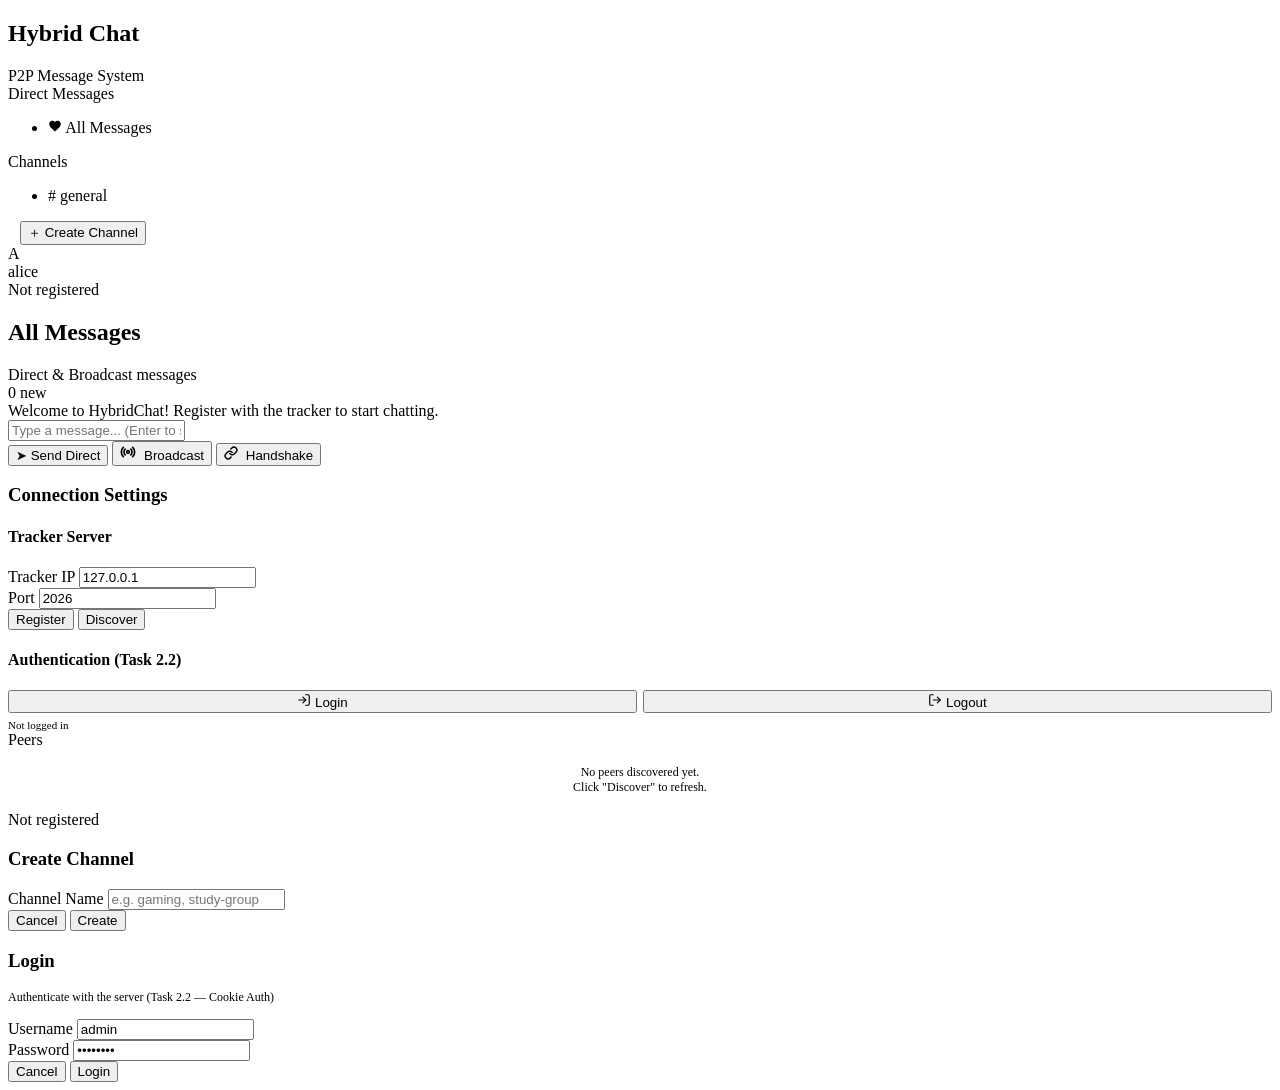
==== commit 91d947ac: "Feat: peer-assisted offline messaging plan" ====
--- a/www/index.html
+++ b/www/index.html
@@ -261,7 +261,7 @@
                 </div>
 
                 <div class="sidebar-section">
-                    <div class="sidebar-section-title">Active Peers</div>
+                    <div class="sidebar-section-title">Peers</div>
                 </div>
                 <div class="peer-list" id="peerListDisplay">
                     <div
